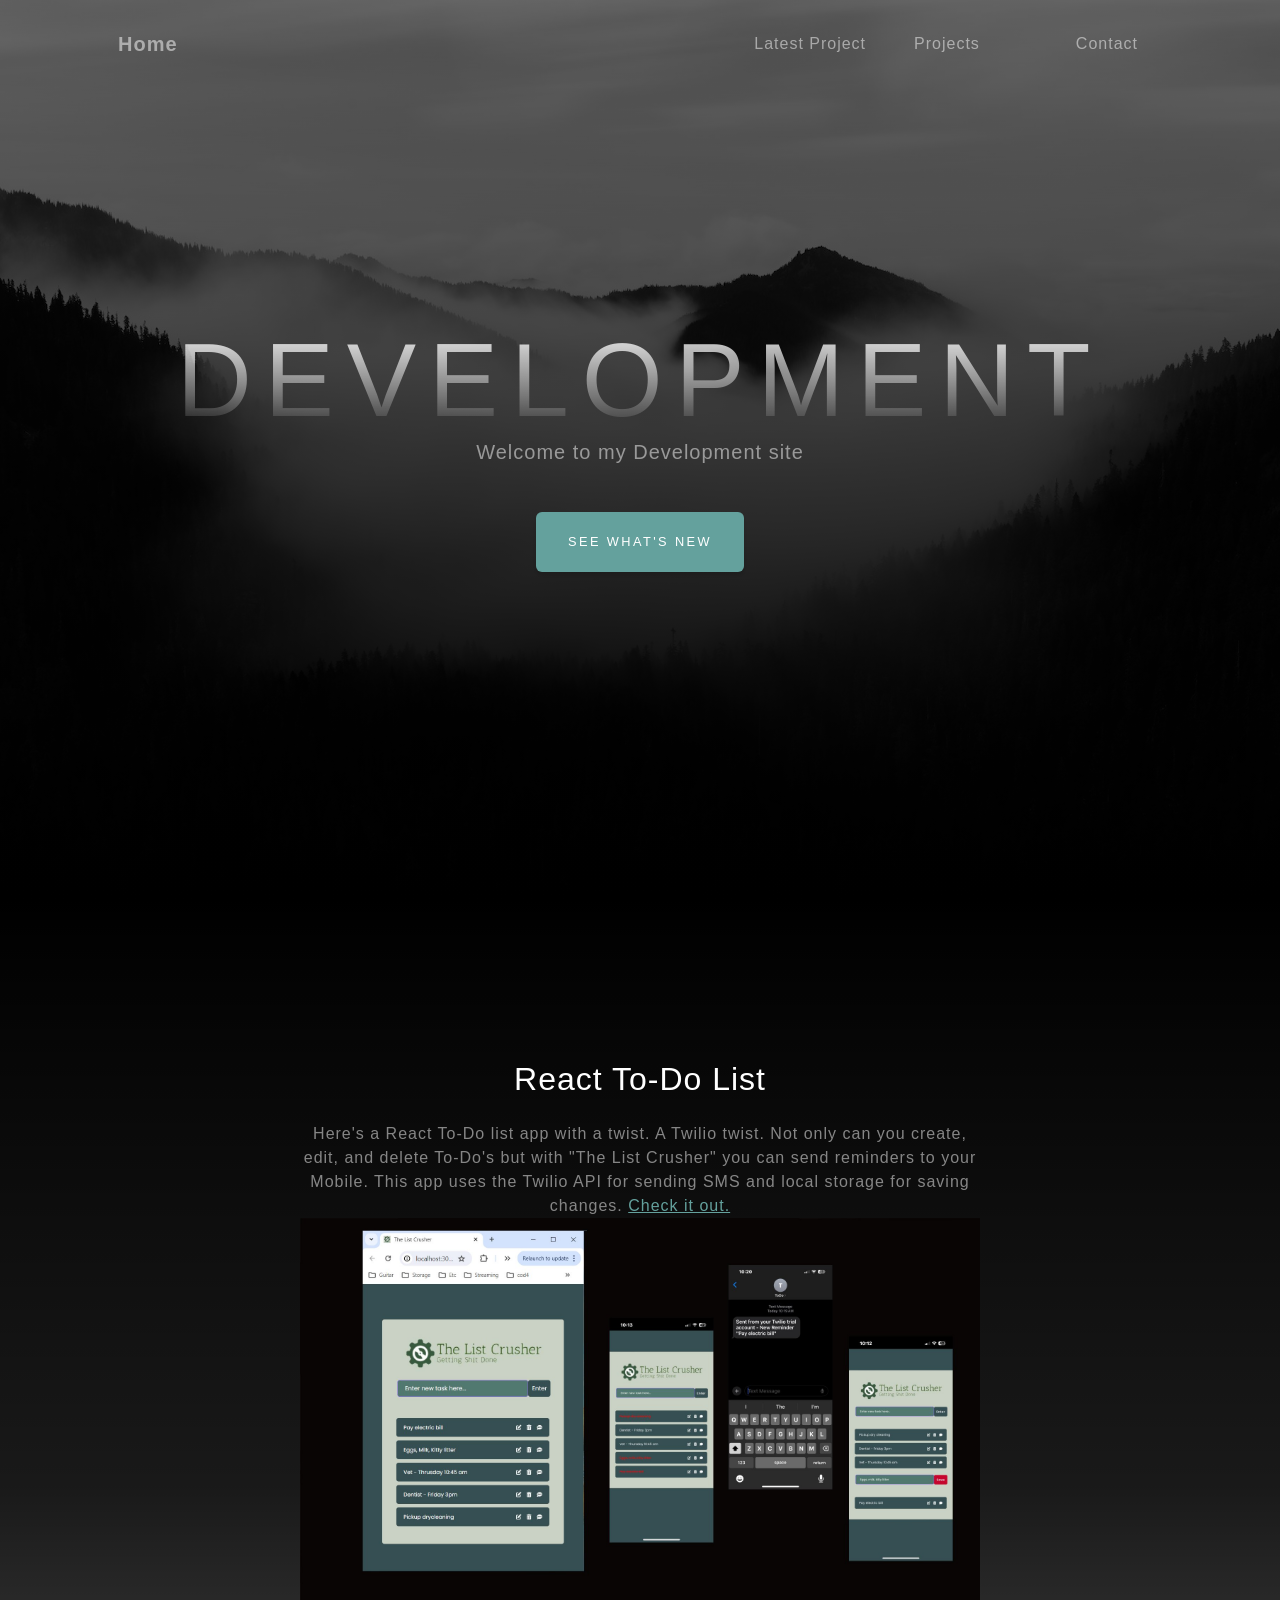
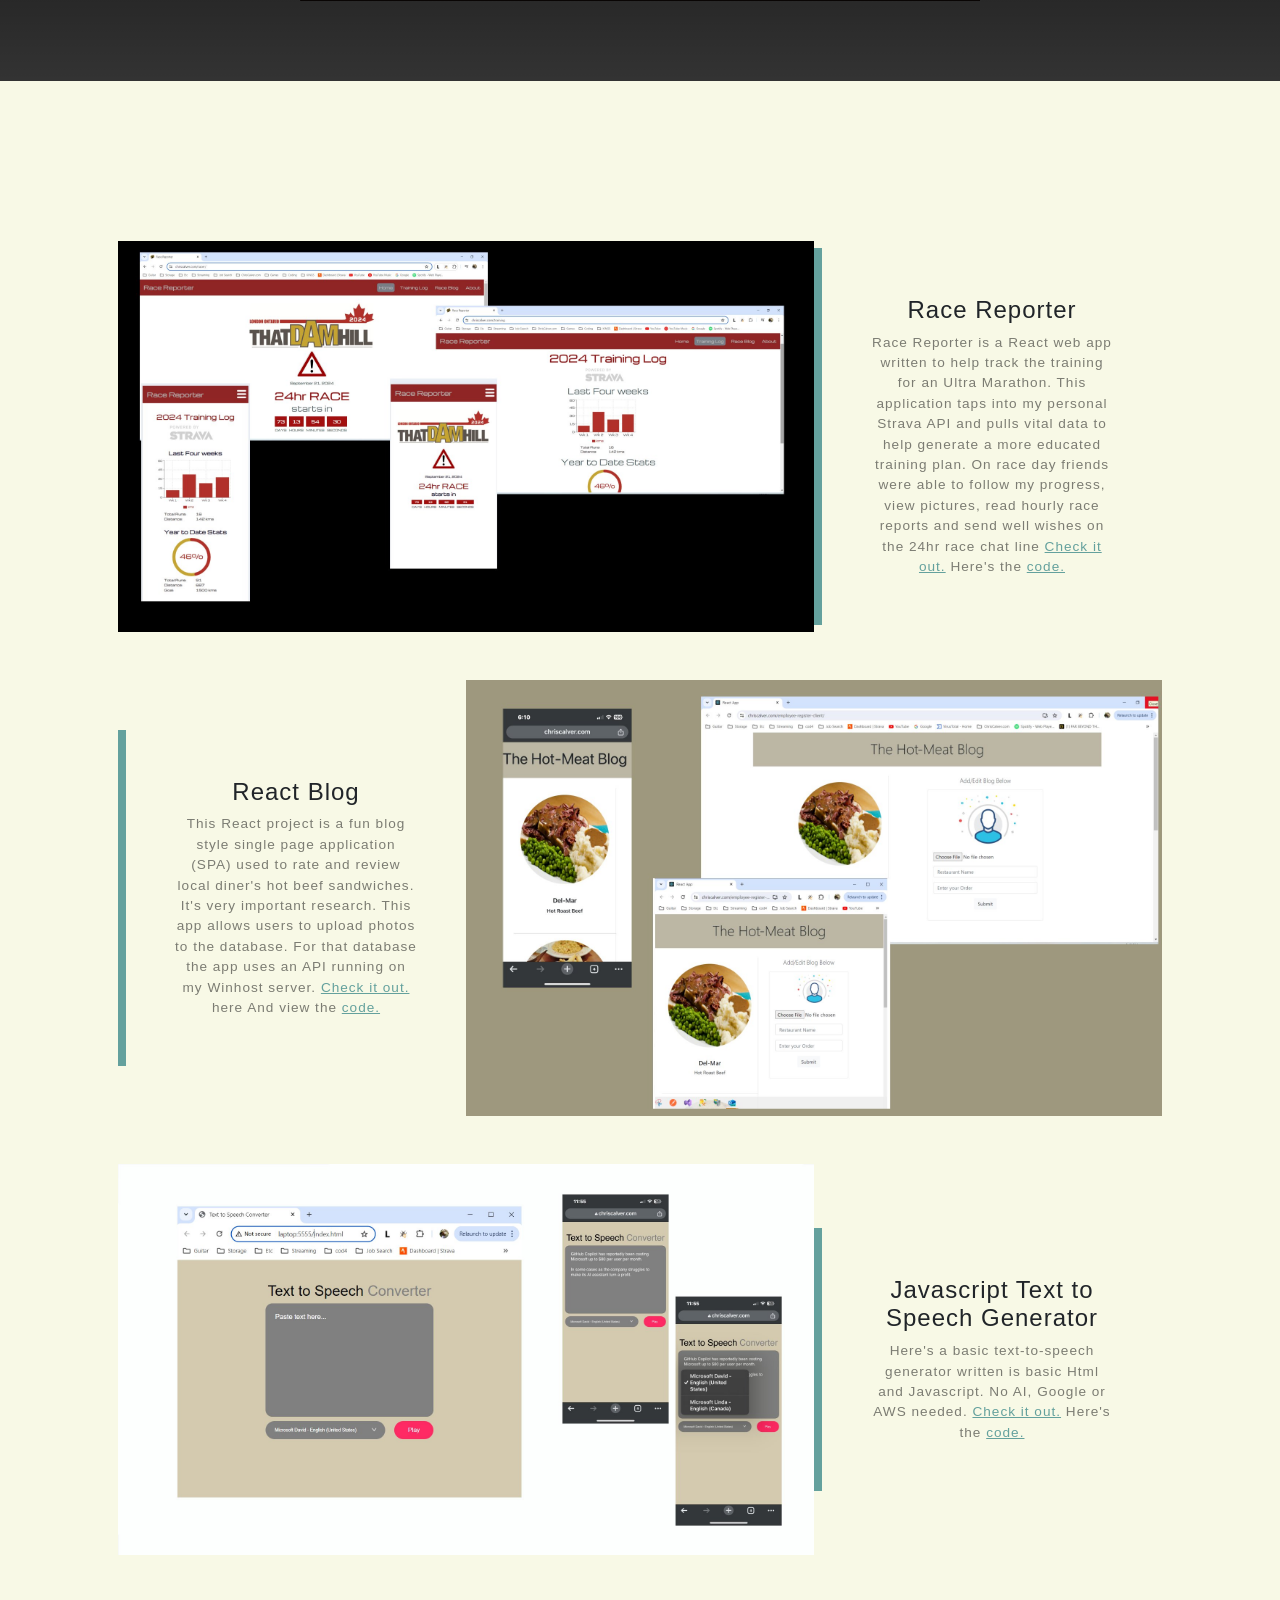
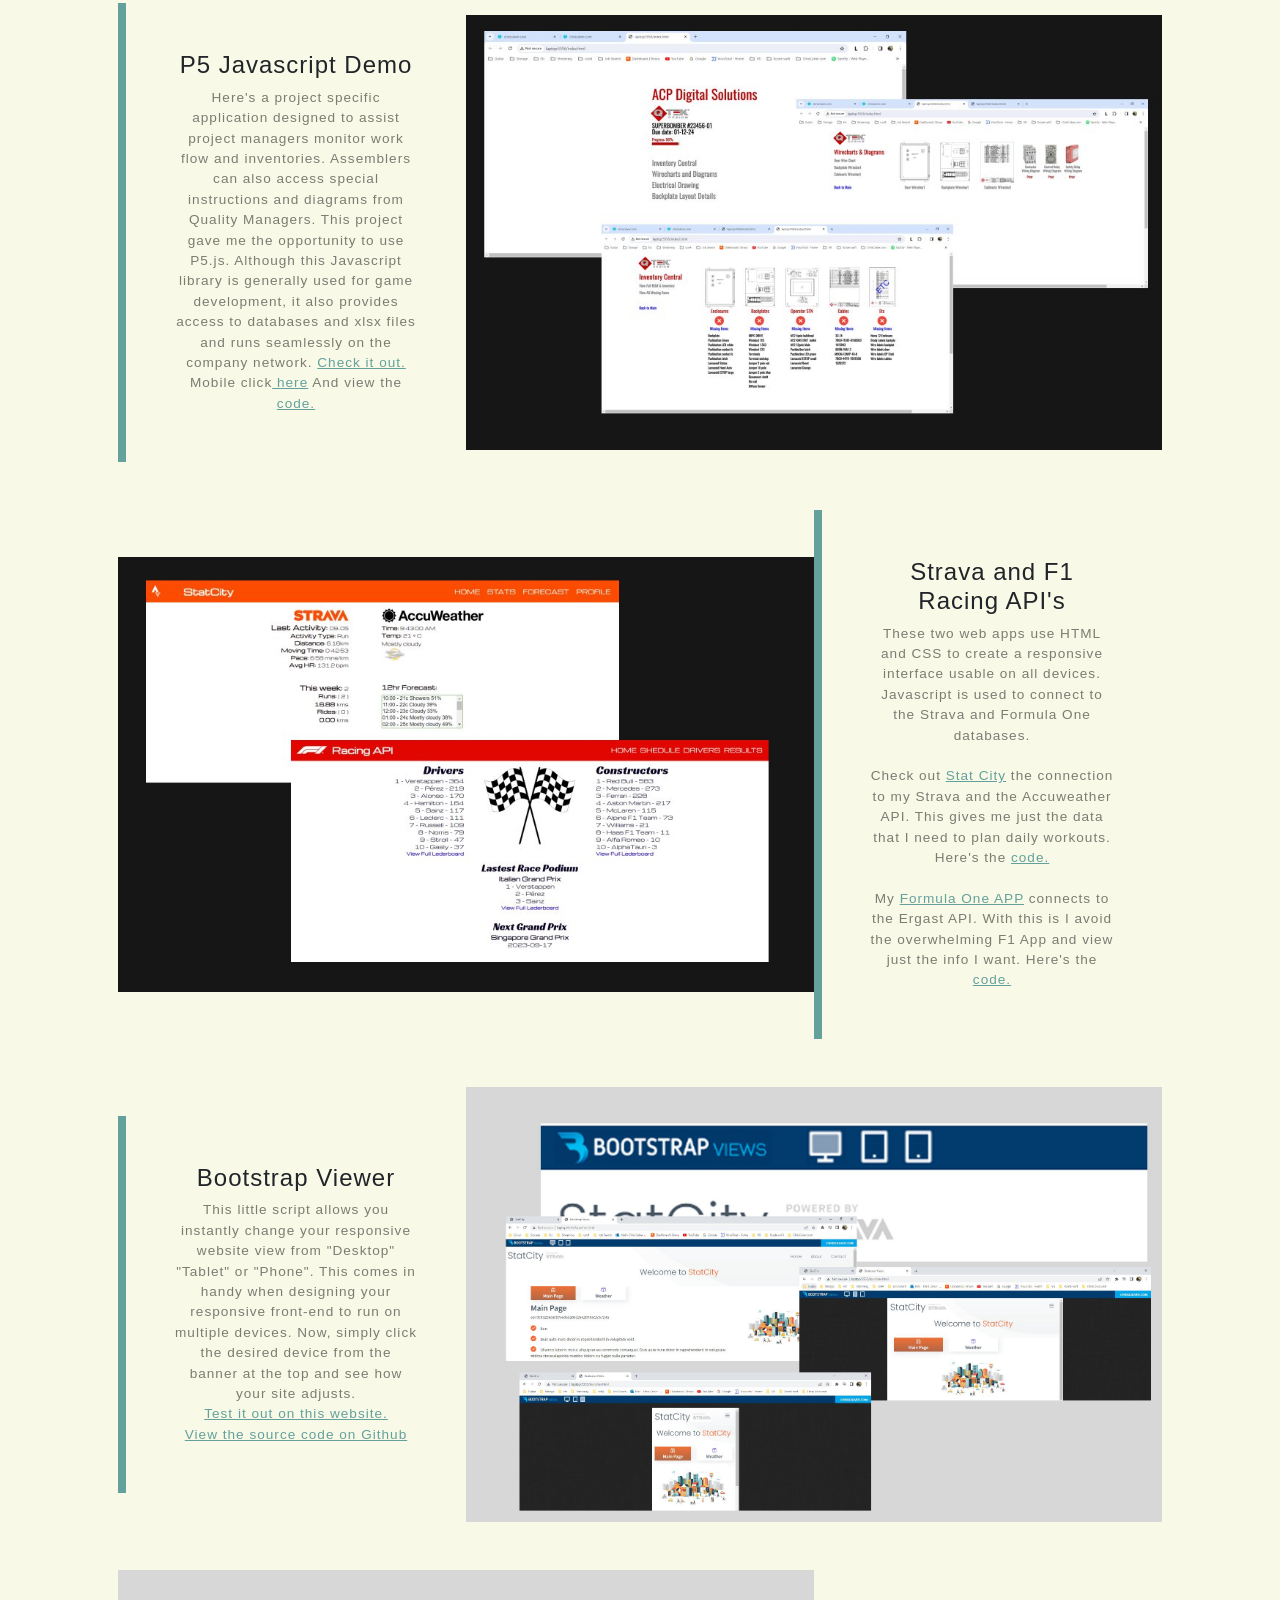
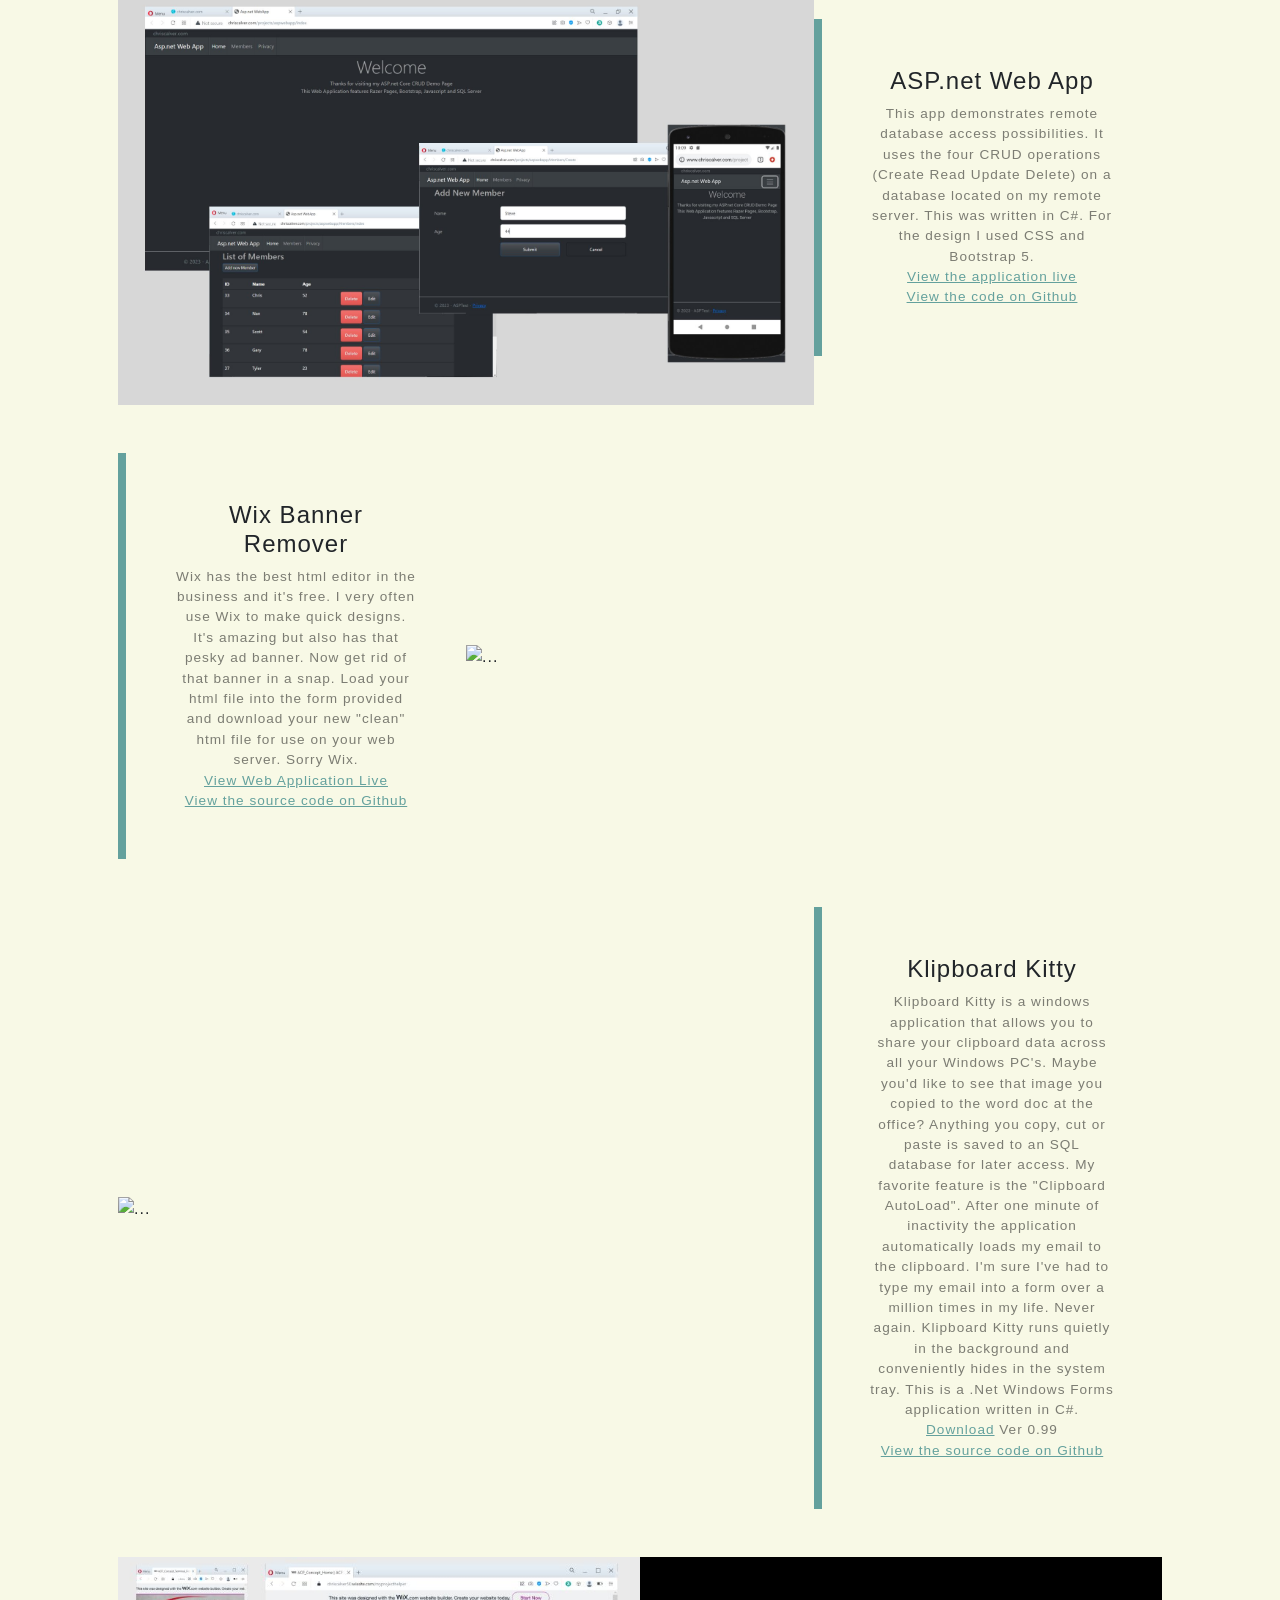
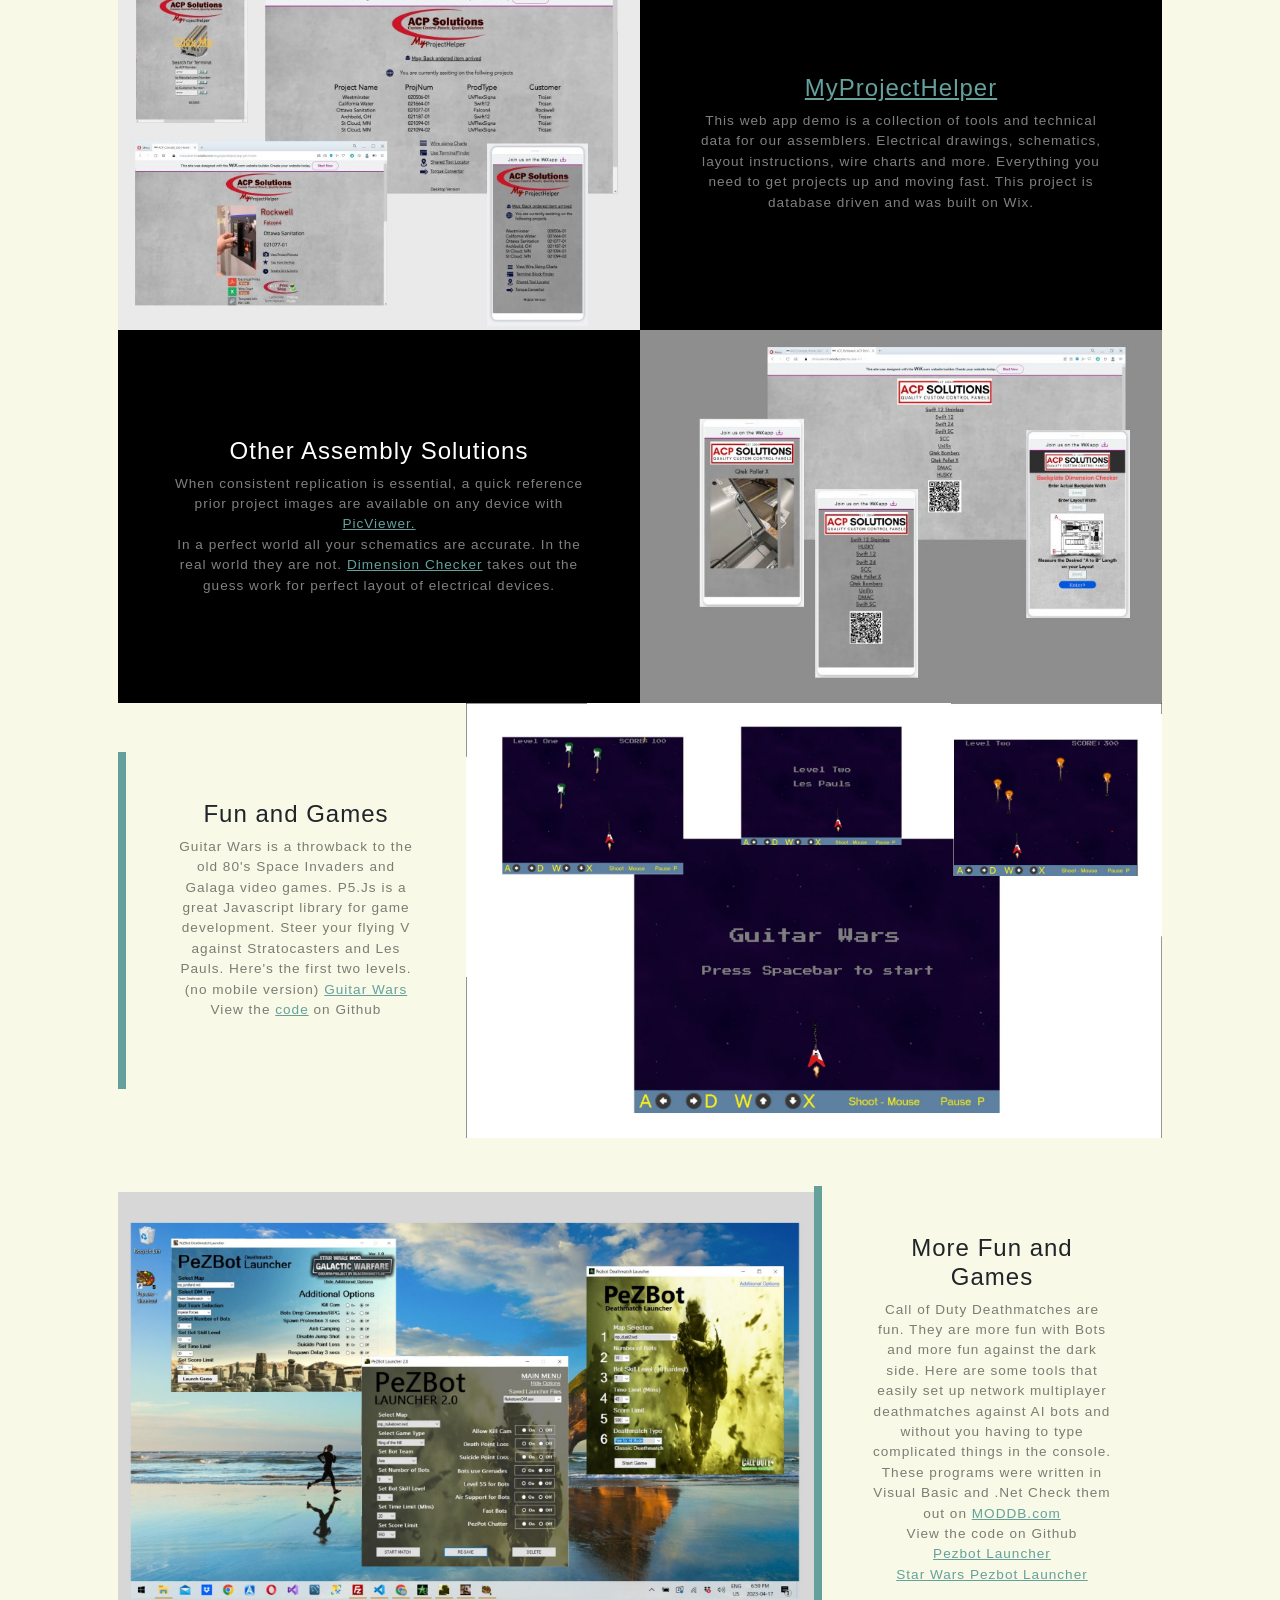
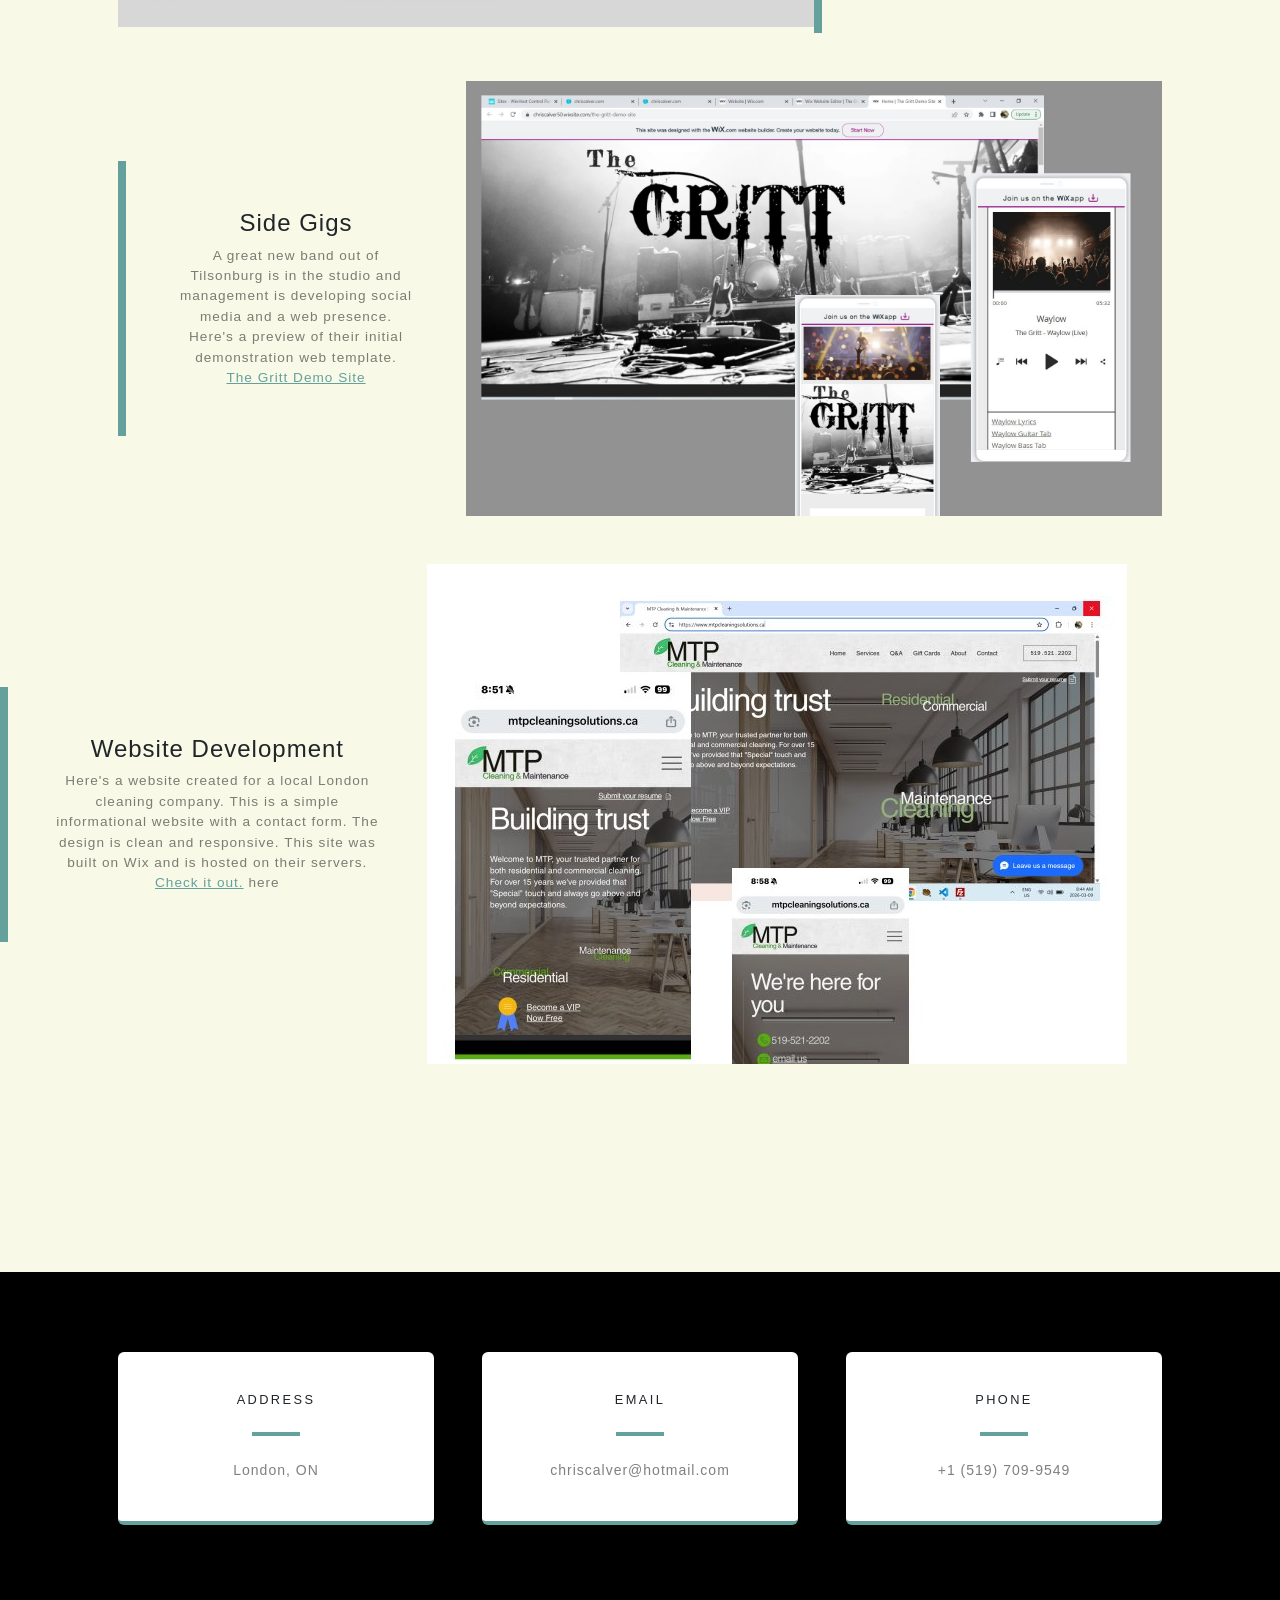
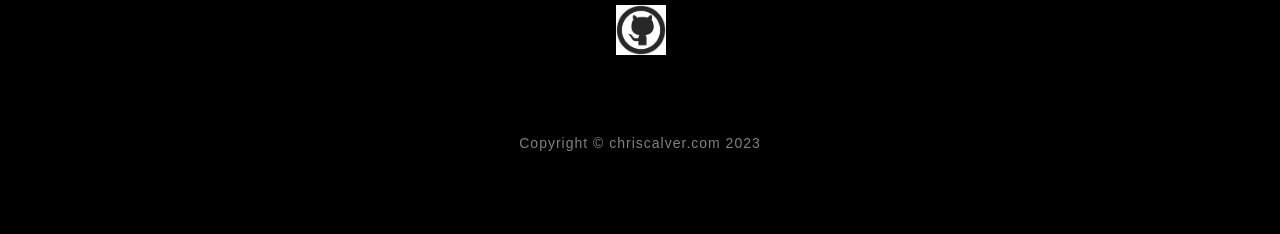
==== index.html @ 19363521 "first commit" ====
<!DOCTYPE html>
<html lang="en">

<head>
    <meta charset="utf-8" />
    <meta name="viewport" content="width=device-width, initial-scale=1, shrink-to-fit=no" />
    <meta name="description" content="" />
    <meta name="author" content="" />
    <title>chriscalver.com</title>
    <link rel="icon" type="image/x-icon" href="assets/favicon.ico" />
    <link href="css/styles.css?version=1" rel="stylesheet" />
</head>


<body id="page-top">
    <!-- Navigation-->
    <nav class="navbar navbar-expand-lg navbar-light fixed-top" id="mainNav">
        <div class="container px-4 px-lg-5">
            <a class="navbar-brand" href="#page-top">Home</a>
            <button class="navbar-toggler navbar-toggler-right" type="button" data-bs-toggle="collapse"
                data-bs-target="#navbarResponsive" aria-controls="navbarResponsive" aria-expanded="false"
                aria-label="Toggle navigation">
                Menu
                <i class="fas fa-bars"></i>
            </button>
            <div class="collapse navbar-collapse" id="navbarResponsive">
                <ul class="navbar-nav ms-auto">
                    <li class="nav-item"><a class="nav-link" href="#about">Latest Project</a></li>
                    <li class="nav-item"><a class="nav-link" href="#projects">Projects</a></li>
                    <li class="nav-item"><a class="nav-link" href="/newgary.html"></a></li>
                    <li class="nav-item"><a class="nav-link" href="#signup">Contact</a></li>

                </ul>
            </div>
        </div>
    </nav>



    <!-- Masthead-->
    <header class="masthead">
        <div class="container px-4 px-lg-5 d-flex h-100 align-items-center justify-content-center">
            <div class="d-flex justify-content-center">
                <div class="text-center">
                    <h1 class="mx-auto my-0 text-uppercase">Development</h1>
                    <h2 class="text-white-50 mx-auto mt-2 mb-5">Welcome to my Development site</h2>

                    <a class="btn btn-primary" href="#projects">See What's New</a>
                </div>
            </div>
        </div>
    </header>






    <!-- Latest -->




    <section class="about-section text-center">
        <div class="container px-4 px-lg-5">
            <div class="row gx-4 gx-lg-5 justify-content-center">

                <div class="col-lg-8" id="about">
                    <h2 class="text-white mb-4">React To-Do List</h2>
                    <p class="text-white-50">
                        Here's a React To-Do list app with a twist. A Twilio twist. Not only can you create, edit, and delete To-Do's but with "The List Crusher" you can send reminders to your Mobile. This app uses the Twilio API for sending SMS and local storage for saving changes.

                        <a href="https://chriscalver.com/react-to-do/" target="_blank">Check it
                            out.</a> 
                       
                        <span title="ASP.net CRUD Demo"><img class="img-fluid mb-3 mb-lg-0"
                                src="assets/img/crusher.jpg" alt="..." /></span>
                    </p>
                </div>
            </div>
        </div>
    </section>








    <!-- Projects-->

    <section class="projects-section bg-light">
        <div class="container px-4 px-lg-5">


            <!-- Project One Row-->

            <div class="row gx-0 mb-4 mb-lg-5 align-items-center" id="projects">
                <div class="col-xl-8 col-lg-7>                        
                        <span title=" API Development"><img class="img-fluid" src="assets/img/thatdamhill.jpg"
                        alt="..." /></span></div>
                <div class="col-xl-4 col-lg-5">
                    <div class="featured-text text-center project-text text-lg-left">
                        <h4><span title="">Race Reporter</a></span></h4>
                        <p class="text-black-50 mb-0">
                            Race Reporter is a React web app written to help track the training for an Ultra Marathon. 
                            This application taps into my personal Strava API and pulls vital data to help generate a more educated training plan. 
                            On race day friends were able to follow my progress, view pictures, read hourly race reports and send well wishes on the 24hr race chat line
                            <a href="https://chriscalver.com/racer" target="_blank">Check it out.</a> 
                            Here's the                        
                            <a href="https://github.com/chriscalver/Text-to-Speech"
                                target="_blank">code.</a>
                        </p>
                       
                    </div>
                </div>
            </div>







            <div class="row gx-0 mb-4 mb-lg-5 align-items-center" id="projects">
                <div class="col-xl-4 col-lg-5">
                    <div class="featured-text text-center project-text text-lg-left">
                        <h4><span title=" Bootstrap Views">React Blog</a></span></h4>
                        <p class="text-black-50 mb-0"> 
                            This React project is a fun blog style single page application (SPA) used to rate and review local diner's hot beef sandwiches. It's very important research. This app allows users to upload photos to the database. For that database the app uses an API running on my Winhost server. 

                            <a href="https://chriscalver.com/employee-register-client/" target="_blank">Check it
                                out.</a>
    
                                 here</a> 
                            And view the <a href="https://github.com/chriscalver/employee-register-client" target="_blank">code.</a>
    
                            
                        </p>
                    </div>
                </div>
                <div class="col-xl-8 col-lg-7>                        
                    <span title="ASP.net CRUD Demo"><img class="img-fluid mb-3 mb-lg-0"
                        src="assets/img/blog.jpg" alt="..." /></span>
                </div>
            </div>














            <div class="row gx-0 mb-4 mb-lg-5 align-items-center" id="projects">
                <div class="col-xl-8 col-lg-7>                        
                        <span title=" API Development"><img class="img-fluid" src="assets/img/texttospeech.jpg"
                        alt="..." /></span></div>
                <div class="col-xl-4 col-lg-5">
                    <div class="featured-text text-center project-text text-lg-left">
                        <h4><span title="">Javascript Text to Speech Generator</a></span></h4>
                        <p class="text-black-50 mb-0">
                            Here's a basic text-to-speech generator written is basic Html and Javascript. No AI, Google or AWS needed.
                            <a href="https://chriscalver.com/projects/text-to-speech/index.html" target="_blank">Check it out.</a> 
                            Here's the                        
                            <a href="https://github.com/chriscalver/Text-to-Speech"
                                target="_blank">code.</a>
                        </p>
                       
                    </div>
                </div>
            </div>






















            


            <div class="row gx-0 mb-4 mb-lg-5 align-items-center" id="projects">
                <div class="col-xl-4 col-lg-5">
                    <div class="featured-text text-center project-text text-lg-left">
                        <h4><span title=" Bootstrap Views">P5 Javascript Demo</a></span></h4>
                        <p class="text-black-50 mb-0">  Here's a project specific application designed to assist project managers monitor work flow and
                            inventories. Assemblers can also access special instructions and diagrams from Quality Managers.
                            This project gave me the opportunity to use P5.js. Although this Javascript library is generally
                            used for game development, it also provides access to databases and xlsx files and runs
                            seamlessly
                            on the company network.
                            <a href="https://chriscalver.com/projects/QTEKfinal/index.html" target="_blank">Check it
                                out.</a> Mobile click<a href="https://editor.p5js.org/chriscalver/full/bZzwZtT1g" target="_blank">
    
                                 here</a> 
                            And view the <a href="https://github.com/chriscalver/QTEKfinal" target="_blank">code.</a>
    
                            
                        </p>
                    </div>
                </div>
                <div class="col-xl-8 col-lg-7>                        
                    <span title="ASP.net CRUD Demo"><img class="img-fluid mb-3 mb-lg-0"
                        src="assets/img/newproject2.jpg" alt="..." /></span>
                </div>
            </div>


















            <div class="row gx-0 mb-4 mb-lg-5 align-items-center" id="projects">
                <div class="col-xl-8 col-lg-7>                        
                        <span title=" API Development"><img class="img-fluid" src="assets/img/newproject.jpg"
                        alt="..." /></span></div>
                <div class="col-xl-4 col-lg-5">
                    <div class="featured-text text-center project-text text-lg-left">
                        <h4><span title="">Strava and F1 Racing API's</a></span></h4>
                        <p class="text-black-50 mb-0">
                            These two web apps use HTML and CSS to create a responsive interface usable on all devices.
                            Javascript is used to connect to the Strava and Formula One databases. <br><br>
                            Check out <a href="https://www.chriscalver.com/projects/strava/test2.html" target="_blank">
                                Stat City</a> the connection to my Strava and the Accuweather API.
                            This gives me just the data that I need to plan daily workouts. Here's the
                            <a href="https://github.com/chriscalver/New-Strava-API-Responsive-UI"
                                target="_blank">code.</a><br><br>
                        </p>
                        <p class="text-black-50 mb-0">
                            My <a href="https://www.chriscalver.com/projects/formulaoneapi/test2.html" target="_blank">
                                Formula One APP</a> connects to the Ergast API. With this is I avoid the overwhelming F1
                            App and
                            view just the info I want. Here's the
                            <a href="https://github.com/chriscalver/FormulaOneAPI" target="_blank">code.</a>
                        </p>

                    </div>
                </div>
            </div>



            <div class="row gx-0 mb-4 mb-lg-5 align-items-center" id="projects">

                <div class="col-xl-4 col-lg-5">
                    <div class="featured-text text-center project-text text-lg-left">
                        <h4><span title=" Bootstrap Views">Bootstrap Viewer</a></span></h4>
                        <p class="text-black-50 mb-0">This little script allows you instantly change your responsive
                            website view from "Desktop" "Tablet" or "Phone". This comes in handy when designing your
                            responsive front-end to run on multiple devices. Now, simply click the desired device from the banner at the top and see how your site adjusts. <BR>
                            <a href="launcher.html" target="_blank">Test it out on this
                                website.</a><BR>
                            <a href="https://github.com/chriscalver/BootstrapViews" target="_blank"> View the source
                                code on Github</a>
                        </p>
                    </div>
                </div>

                <div class="col-xl-8 col-lg-7>                        
                    <span title=" Bootstrap Views"><img class="img-fluid" src="assets/img/bootstrapviews.jpg"
                        alt="..." /></span>
                </div>
            </div>





            <div class="row gx-0 mb-4 mb-lg-5 align-items-center" id="projects">
                <div class="col-xl-8 col-lg-7>                        
                        <span title=" ASP.net CRUD Demo"><img class="img-fluid mb-3 mb-lg-0"
                        src="assets/img/project1.jpg" alt="..." /></span></div>
                <div class="col-xl-4 col-lg-5">
                    <div class="featured-text text-center project-text text-lg-left">
                        <h4><span title="ASP.net CRUD Demo">ASP.net Web App</a></span></h4>
                        <p class="text-black-50 mb-0">This app demonstrates remote database access possibilities.
                            It uses the four CRUD operations (Create Read Update Delete) on a database located on my
                            remote server.
                            This was written in C#. For the design I used CSS and Bootstrap 5.
                            <br><a href="/projects/aspwebapp/index" target="_blank">View the application live</a>
                            <br><a href="https://github.com/chriscalver/ASP.net-Web-App-Demo" target="_blank">View the
                                code on Github</a>
                        </p>
                    </div>
                </div>
            </div>










            <div class="row gx-0 mb-4 mb-lg-5 align-items-center" id="projects">

                <div class="col-xl-4 col-lg-5">
                    <div class="featured-text text-center project-text text-lg-left">
                        <h4><span title="Wix Banner Remover">Wix Banner Remover</a></span></h4>
                        <p class="text-black-50 mb-0">Wix has the best html editor in the business and it's free. 
                            I very often use Wix to make quick designs. It's amazing but also has that pesky ad banner. 
                            Now get rid of that banner in a snap. Load your html file into the form provided and 
                            download your new "clean" html file for use on your web server. Sorry Wix.<BR>
                            <a href="http://www.chriscalver.com/projects/wbr/index3.html" target="_blank">View Web
                                Application Live</a><BR>
                            <a href="https://github.com/chriscalver/Wix-Banner-Remover" target="_blank"> View the source
                                code on Github</a>
                        </p>
                    </div>
                </div>

                <div class="col-xl-8 col-lg-7>                        
                    <span title=" Wix Banner Remover"><img class="img-fluid" src="assets/img/wbr4.jpg"
                        alt="..." /></span>
                </div>
            </div>




            <div class="row gx-0 mb-4 mb-lg-5 align-items-center" id="projects">
                <div class="col-xl-8 col-lg-7>                        
                        <span title="Klipboard"><img class="img-fluid" src="assets/img/klipboardkitty2.jpg"
                        alt="..." /></span></div>
                <div class="col-xl-4 col-lg-5">
                    <div class="featured-text text-center project-text text-lg-left">
                        <h4><span title="ASP.net CRUD Demo">Klipboard Kitty</a></span></h4>
                        <p class="text-black-50 mb-0">Klipboard Kitty is a windows application that allows you to
                            share your clipboard data across all your Windows PC's. Maybe you'd like to see that image
                            you copied to the word doc at the office? Anything you copy, cut or paste is saved to an SQL
                            database for later access. My favorite feature is the "Clipboard AutoLoad". After one
                            minute of inactivity the application automatically loads my email to the clipboard. I'm sure
                            I've had to type my email into a form over a million times in my life. Never again.
                            Klipboard Kitty runs quietly in the background and conveniently hides in the system tray.
                            This is a .Net Windows Forms application written in C#.
                            <a href="https://www.chriscalver.com/projects/klipboardkitty/klipboardkitty.zip"
                                target="_blank">Download</a> Ver 0.99 <BR>
                            <a href="https://github.com/chriscalver/ClipBoardApplication" target="_blank"> View the
                                source code on Github</a>
                        </p>
                    </div>
                </div>
            </div>











            <div class="row gx-0 mb-5 mb-lg-0 justify-content-center">
                <div class="col-lg-6"><img class="img-fluid" src="assets/img/demo-image-01.jpg" alt="..." /></div>
                <div class="col-lg-6">
                    <div class="bg-black text-center h-100 project">
                        <div class="d-flex h-100">
                            <div class="project-text w-100 my-auto text-center text-lg-left">
                                <h4 class="text-white">
                                    <span title="MyProjectHelper"><a
                                            href="https://chriscalver50.wixsite.com/myprojecthelper"
                                            target="_blank">MyProjectHelper</a></span>
                                </h4>
                                <p class="mb-0 text-white-50">This web app demo is a collection of tools and technical
                                    data for our assemblers.
                                    Electrical drawings, schematics, layout instructions, wire charts and more.
                                    Everything you need to get projects up and moving fast. This project is database driven and 
                                    was built on Wix.</p>
                            </div>
                        </div>
                    </div>
                </div>
            </div>


            <!-- Project Three Row-->

            <div class="row gx-0 justify-content-center">
                <div class="col-lg-6"><img class="img-fluid" src="assets/img/demo-image-02.jpg" alt="..." /></div>
                <div class="col-lg-6 order-lg-first">
                    <div class="bg-black text-center h-100 project">
                        <div class="d-flex h-100">
                            <div class="project-text w-100 my-auto text-center text-lg-right">
                                <h4 class="text-white"><span title="More Solutions"></span>Other Assembly Solutions</h4>
                                <p class="mb-0 text-white-50">When consistent replication is essential, a quick
                                    reference prior project images are available on any device with <a
                                        href="https://chriscalver50.wixsite.com/my-site-1-1"
                                        target="_blank">PicViewer.</a></p>
                                <p class="mb-0 text-white-50">In a perfect world all your schematics are accurate. In
                                    the real world they are not. <a
                                        href="https://chriscalver50.wixsite.com/backplateapp" target="_blank">Dimension
                                        Checker</a> takes out the guess work for perfect layout of electrical devices.
                                </p>
                            </div>
                        </div>
                    </div>
                </div>
            </div>





            <div class="row gx-0 mb-4 mb-lg-5 align-items-center">
                
                <div class="col-xl-4 col-lg-5">
                    <div class="featured-text text-center project-text text-lg-left">
                        <h4>
                            <span title="Fun Stuff">Fun and Games</a></span>
                        </h4>
                        <p class="text-black-50 mb-0">
                            Guitar Wars is a throwback to the old 80's Space Invaders and Galaga video games. 
                            P5.Js is a great Javascript library for game development. Steer your flying V 
                            against Stratocasters and Les Pauls. Here's the first two levels. (no mobile version)                                                   
                            
                            <a href="https://www.chriscalver.com/projects/SpaceInvaders/index.html"
                                target="_blank">Guitar Wars</a><BR>
                            View the <a href="https://github.com/chriscalver/SpaceEvadors" target="_blank">
                            code</a> on Github<BR></a><BR>                           
                        </p>
                    </div>
                </div>

                <div class="col-xl-8 col-lg-7">
                    <span title="Space"><img class="img-fluid mb-3 mb-lg-0" src="assets/img/space.jpg"
                            alt="..." /></span>
                </div>
            </div>






            <!-- Project Four Row-->

            <div class="row gx-0 mb-4 mb-lg-5 align-items-center">
                <div class="col-xl-8 col-lg-7">
                    <span title="ASP.net CRUD Demo"><img class="img-fluid mb-3 mb-lg-0" src="assets/img/project2.jpg"
                            alt="..." /></span>
                </div>
                <div class="col-xl-4 col-lg-5">
                    <div class="featured-text text-center project-text text-lg-left">
                        <h4>
                            <span title="Fun Stuff">More Fun and Games</a></span>
                        </h4>
                        <p class="text-black-50 mb-0">
                            Call of Duty Deathmatches are fun. They are more fun with Bots and more fun against 
                            the dark side. Here are some tools that easily set up network multiplayer deathmatches against 
                            AI bots and without you having to type complicated things in the console. These programs were 
                            written in Visual Basic and .Net
                            Check them out on <a href="https://www.moddb.com/members/og-gamer1/downloads"
                                target="_blank">MODDB.com</a><BR>
                            View the code on Github<BR>
                            <a href="https://github.com/chriscalver/Pezbot-Launcher" target="_blank">Pezbot
                                Launcher</a><BR>
                            <a href="https://github.com/chriscalver/StarWars-PeZBot-Launcher" target="_blank">Star Wars
                                Pezbot Launcher</a>
                        </p>
                    </div>
                </div>
            </div>


            <!-- Project FIve Row-->

            <div class="row gx-0 mb-4 mb-lg-5 align-items-center">

                <div class="col-xl-4 col-lg-5">
                    <div class="featured-text text-center project-text text-lg-left">
                        <h4>
                            <span title="Fun Stuff">Side Gigs</a></span>
                        </h4>
                        <p class="text-black-50 mb-0">
                            A great new band out of Tilsonburg is in the studio and management is developing social
                            media and a web presence.<BR>
                            Here's a preview of their initial demonstration web template. <BR>
                            <a href="https://chriscalver50.wixsite.com/the-gritt-demo-site" target="_blank">The Gritt
                                Demo Site</a>

                        </p>
                    </div>
                </div>

                <div class="col-xl-8 col-lg-7">
                    <span title="ASP.net CRUD Demo"><img class="img-fluid mb-3 mb-lg-0" src="assets/img/demogritt2.jpg"
                            alt="..." /></span>
                </div>
            </div>

        </div>


         <div class="row gx-0 mb-4 mb-lg-5 align-items-center" id="projects">
                <div class="col-xl-4 col-lg-5">
                    <div class="featured-text text-center project-text text-lg-left">
                        <h4><span title=" Bootstrap Views">Website Development</a></span></h4>
                        <p class="text-black-50 mb-0"> 
                            Here's a website created for a local London cleaning company. This is a simple informational website with a contact form. The design is clean and responsive. This site was built on Wix and is hosted on their servers. <BR>

                            <a href="https://www.mtpcleaningsolutions.ca/" target="_blank">Check it
                                out.</a>
    
                                 here</a> 
                           
                            
                        </p>
                    </div>
                </div>
                <div class="col-xl-8 col-lg-7>                        
                    <span title="ASP.net CRUD Demo"><img class="img-fluid mb-3 mb-lg-0"
                        src="assets/img/demo-image-06.jpg" alt="..." /></span>
                </div>
            </div>


    </section>



    <!-- Contact-->
    <section class="contact-section bg-black" id="signup">
        <div class="container px-4 px-lg-5">
            <div class="row gx-4 gx-lg-5">
                <div class="col-md-4 mb-3 mb-md-0">
                    <div class="card py-4 h-100">
                        <div class="card-body text-center">
                            <i class="fas fa-map-marked-alt text-primary mb-2"></i>
                            <h4 class="text-uppercase m-0">Address</h4>
                            <hr class="my-4 mx-auto" />
                            <div class="small text-black-50">London, ON </div>
                        </div>
                    </div>
                </div>
                <div class="col-md-4 mb-3 mb-md-0">
                    <div class="card py-4 h-100">
                        <div class="card-body text-center">
                            <i class="fas fa-envelope text-primary mb-2"></i>
                            <h4 class="text-uppercase m-0">Email</h4>
                            <hr class="my-4 mx-auto" />
                            <div class="small text-black-50">chriscalver@hotmail.com</div>
                        </div>
                    </div>
                </div>
                <div class="col-md-4 mb-3 mb-md-0">
                    <div class="card py-4 h-100">
                        <div class="card-body text-center">
                            <i class="fas fa-mobile-alt text-primary mb-2"></i>
                            <h4 class="text-uppercase m-0">Phone</h4>
                            <hr class="my-4 mx-auto" />
                            <div class="small text-black-50">+1 (519) 709-9549</div>
                        </div>
                    </div>
                </div>
            </div>
            <div class="social d-flex justify-content-center">
                <a class="mx-2" href="https://github.com/chriscalver" target="_blank"><i class="fab fa-twitter"></i>

                    <img src="assets/img/github.png" width="50">
                </a>

            </div>
        </div>
    </section>


    <!-- Footer-->
    <footer class="footer bg-black small text-center text-white-50">
        <div class="container px-4 px-lg-5">Copyright &copy; chriscalver.com 2023</div>
    </footer>
    <!-- Bootstrap core JS-->
    <script src="js/bootstrap.bundle.min.js"></script>


    <!-- Core theme JS-->
    <script src="js/scripts.js"></script>

</body>

</html>
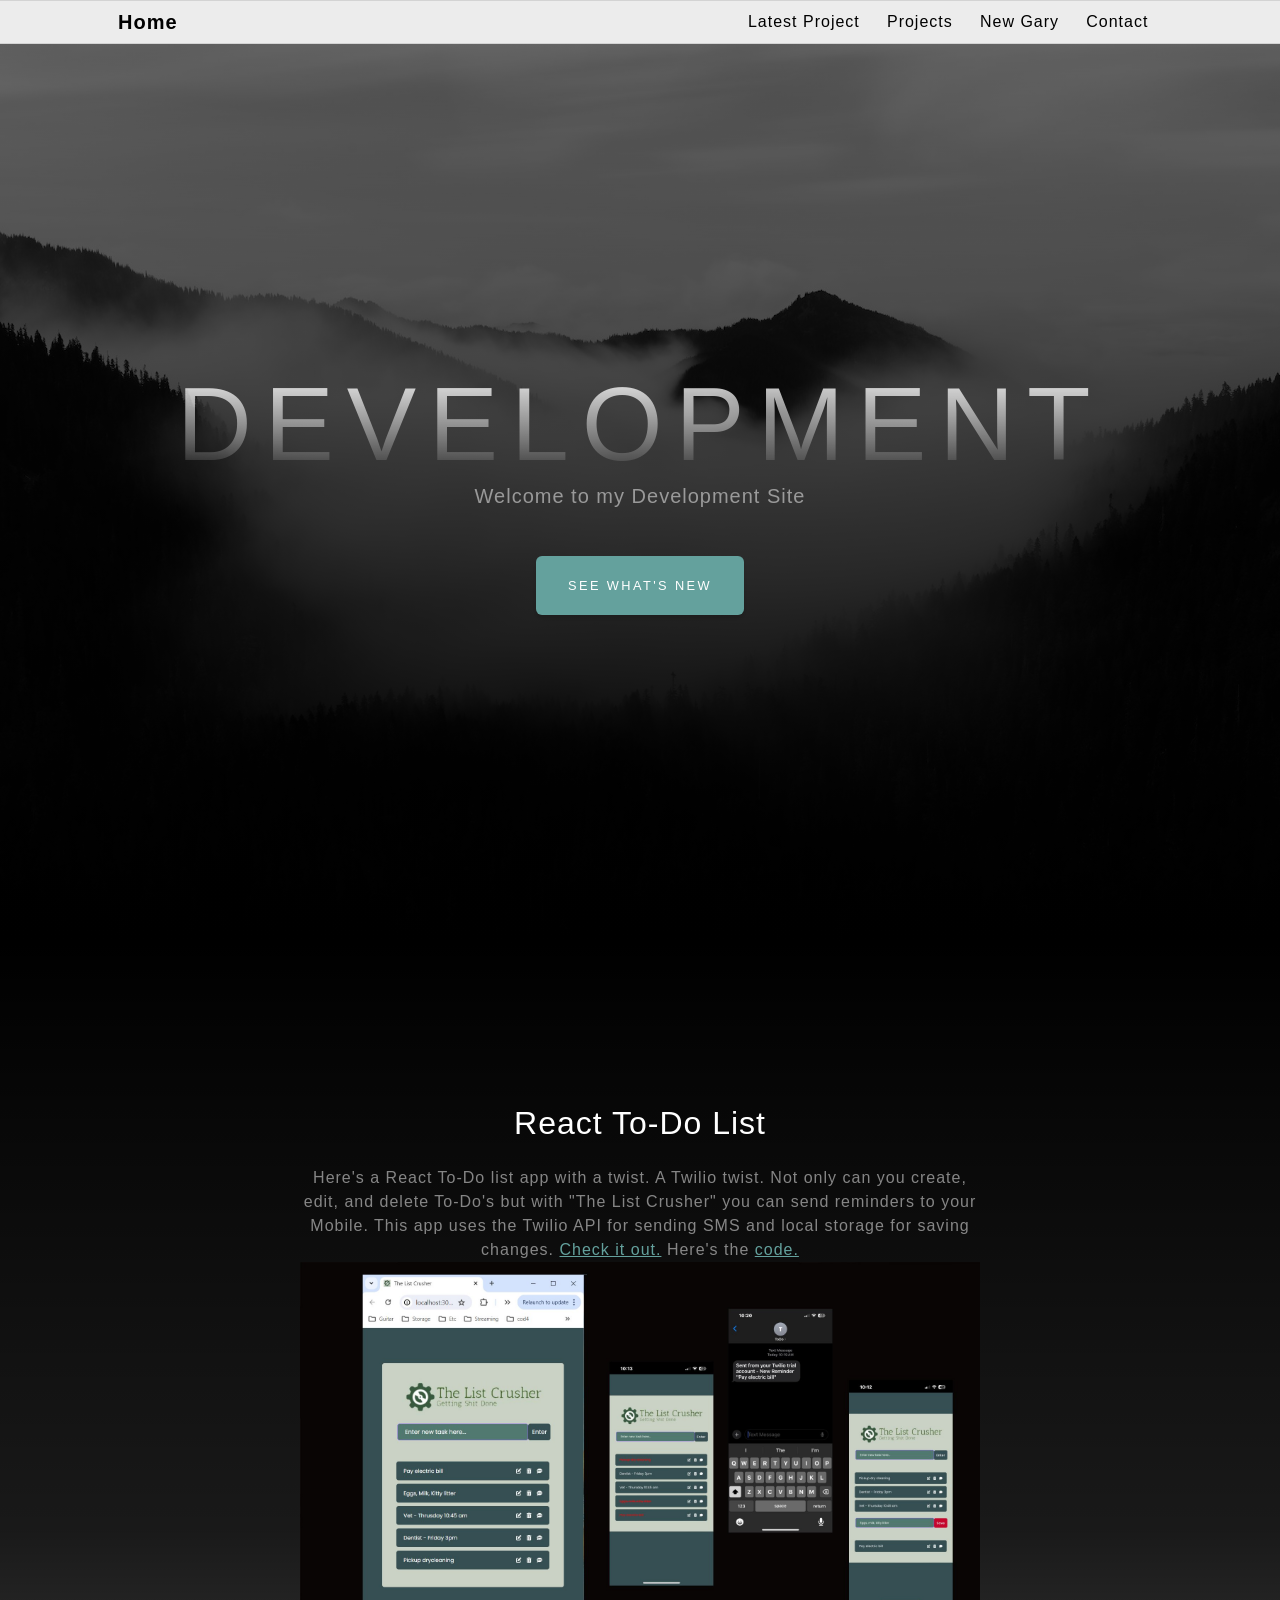
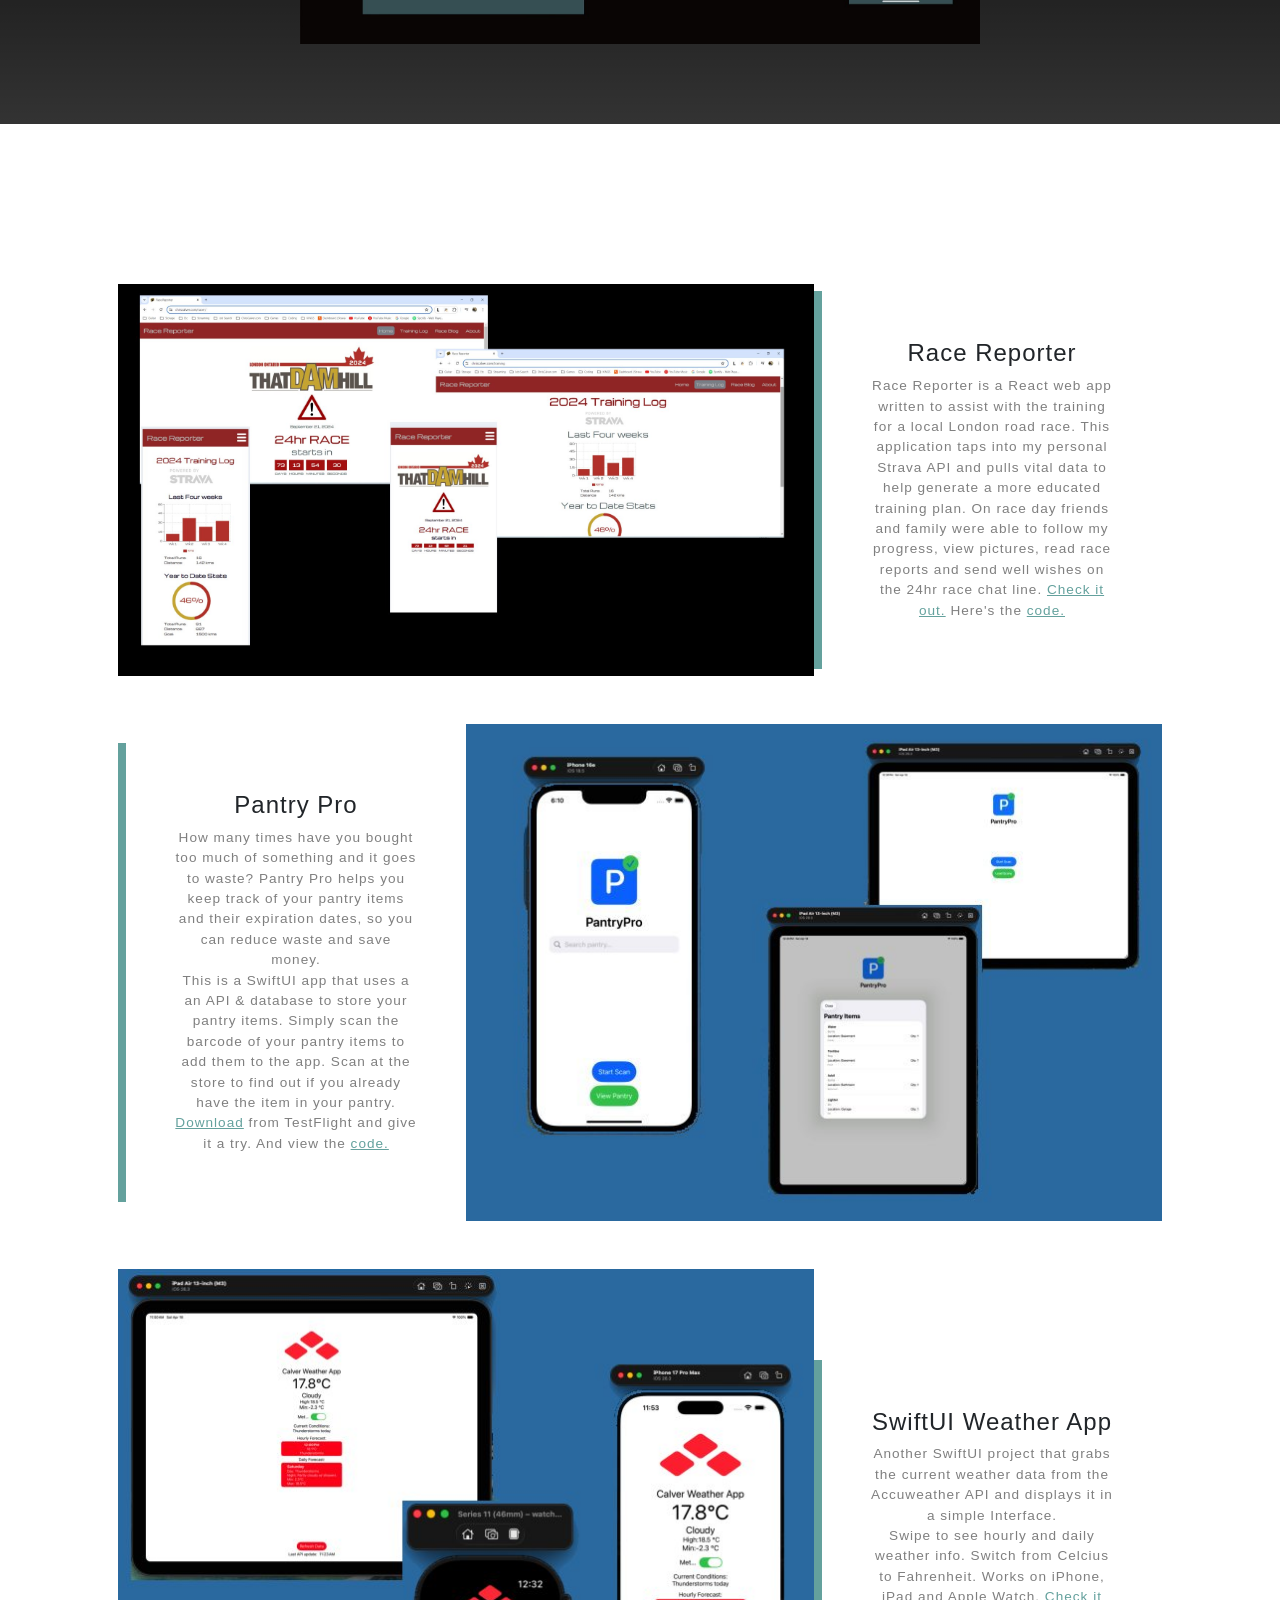
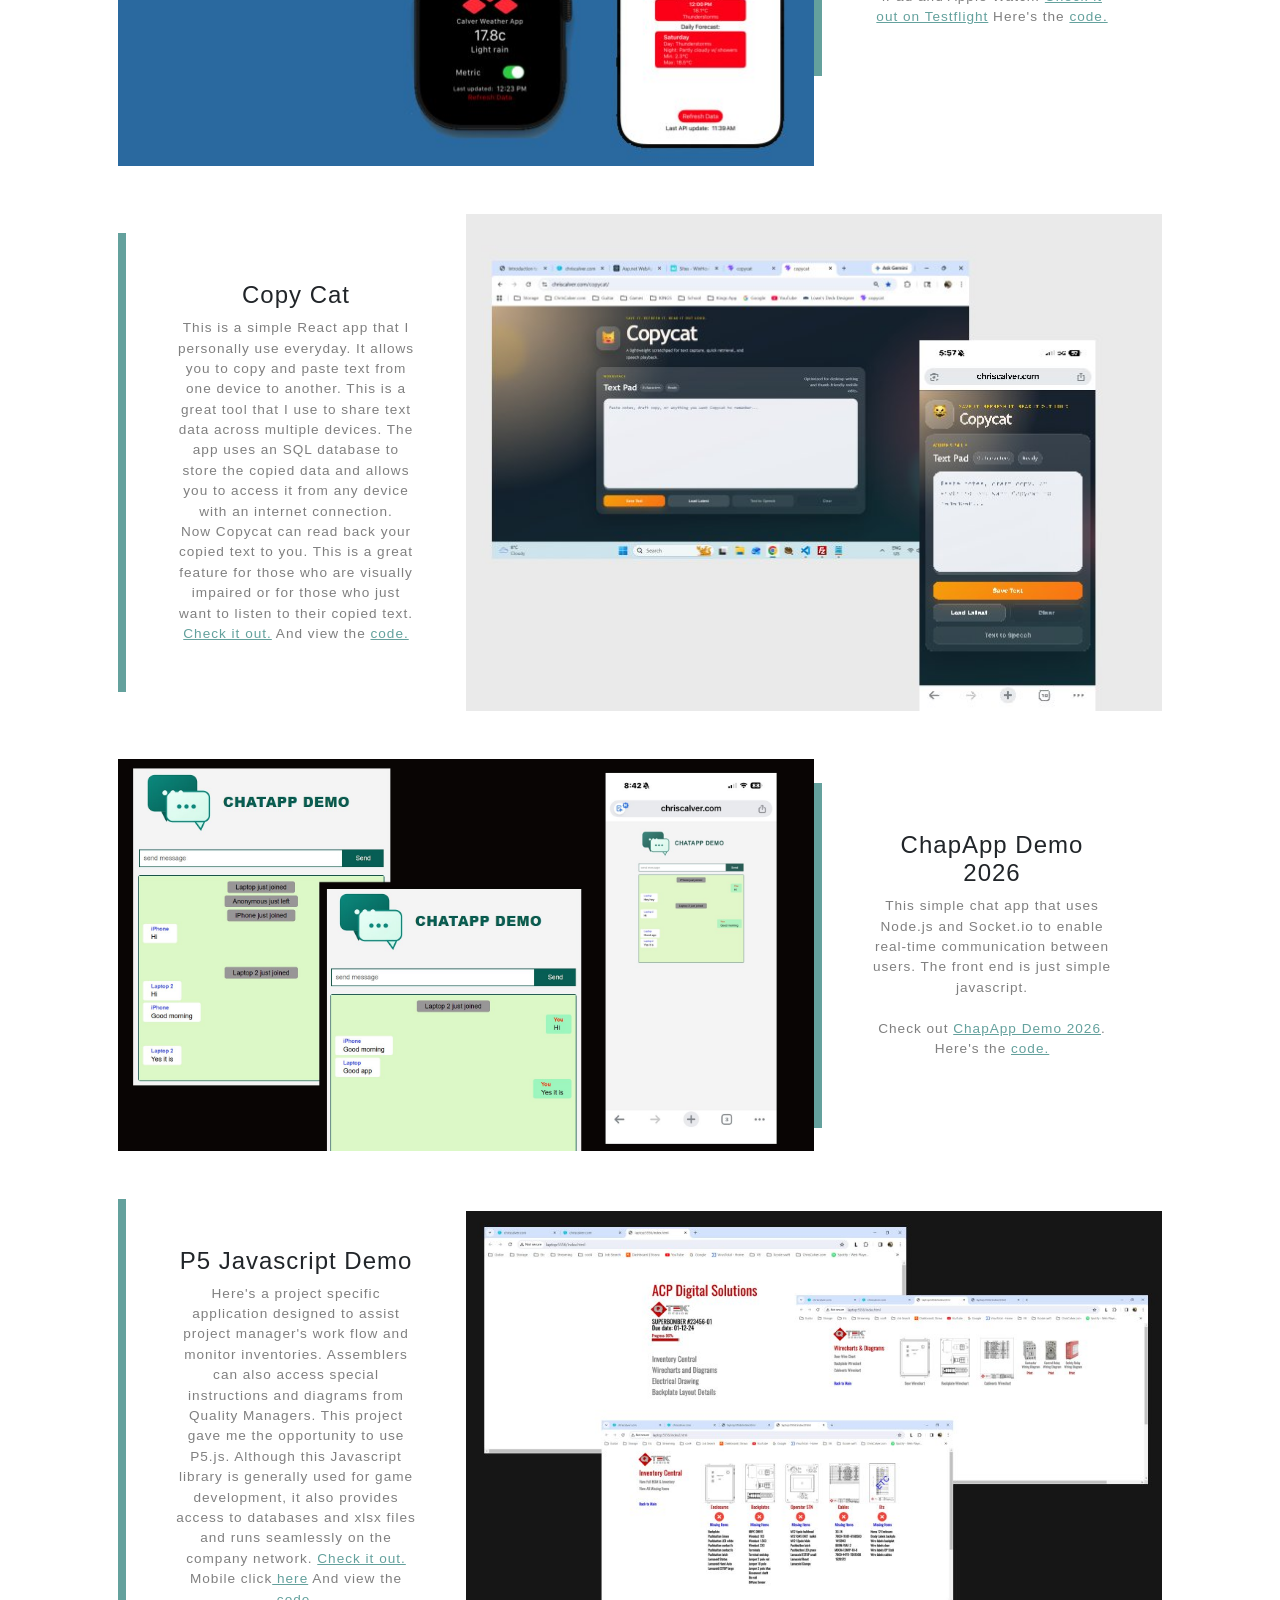
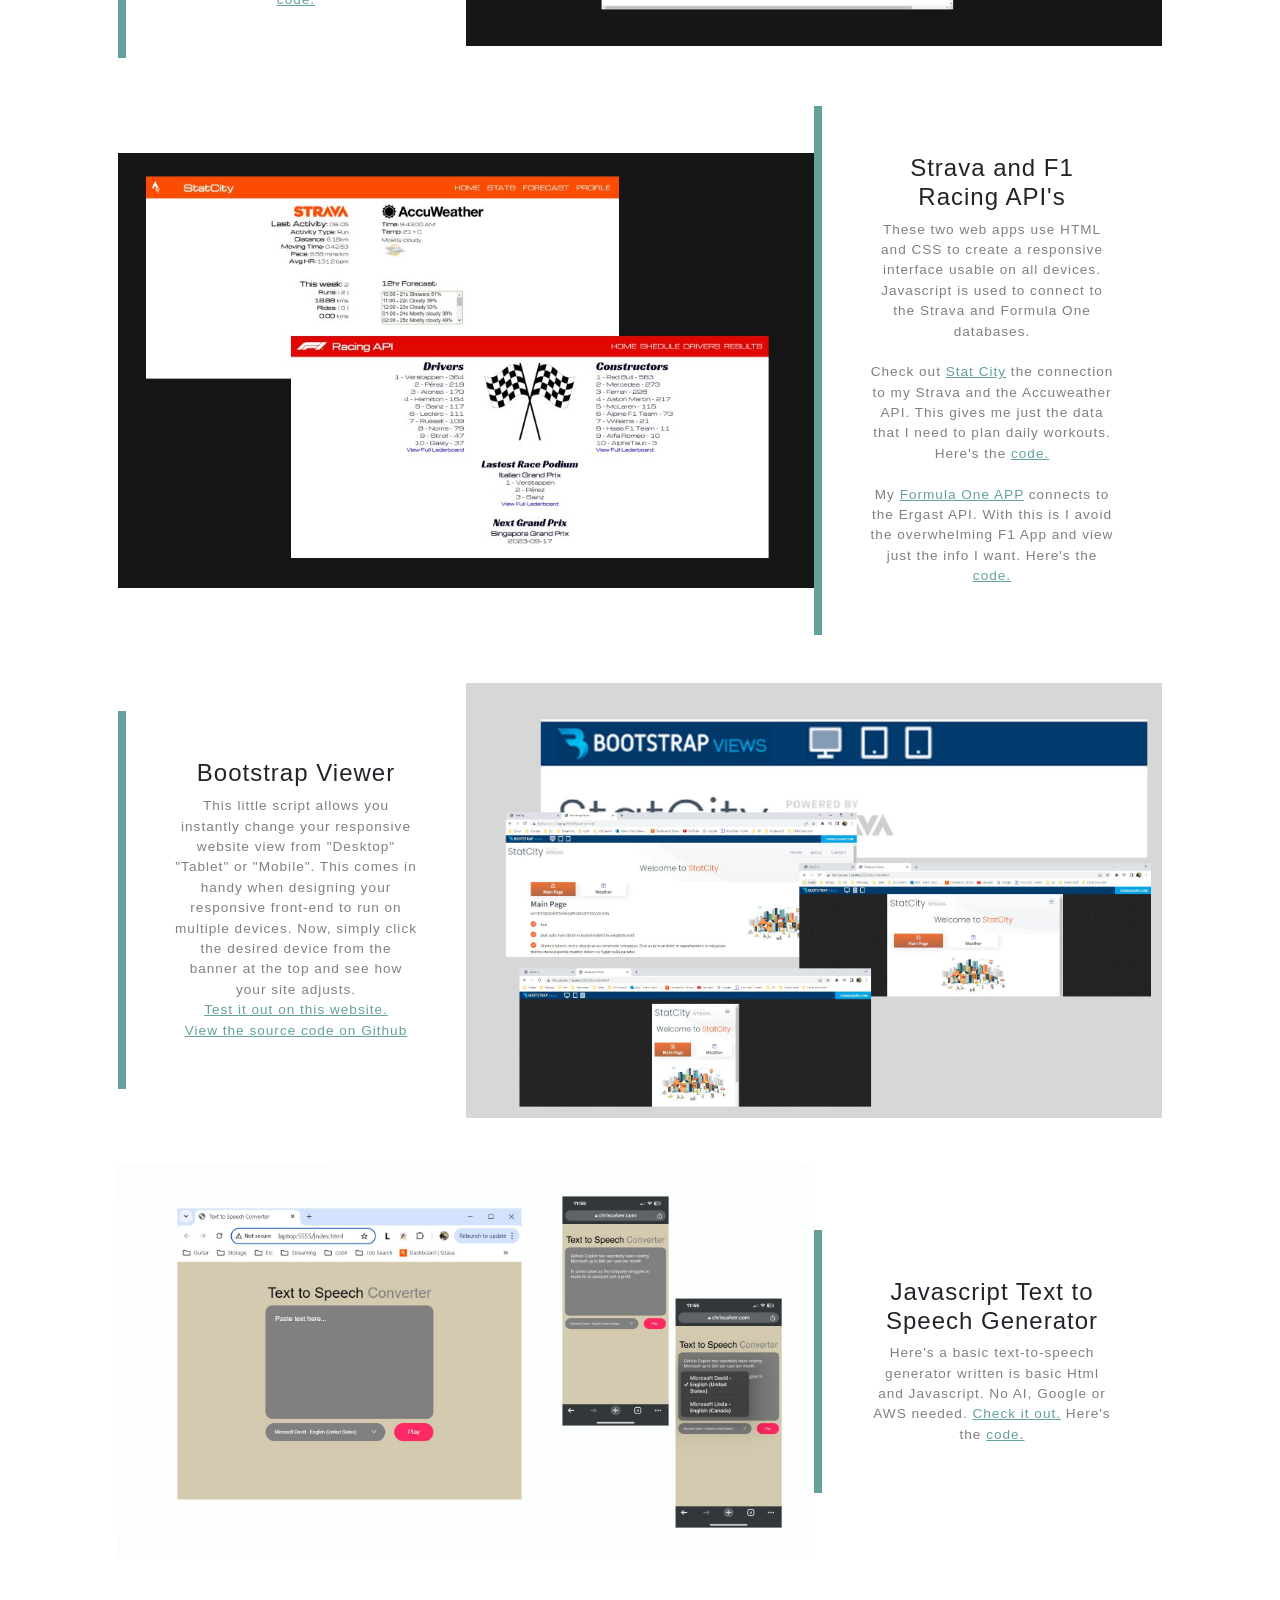
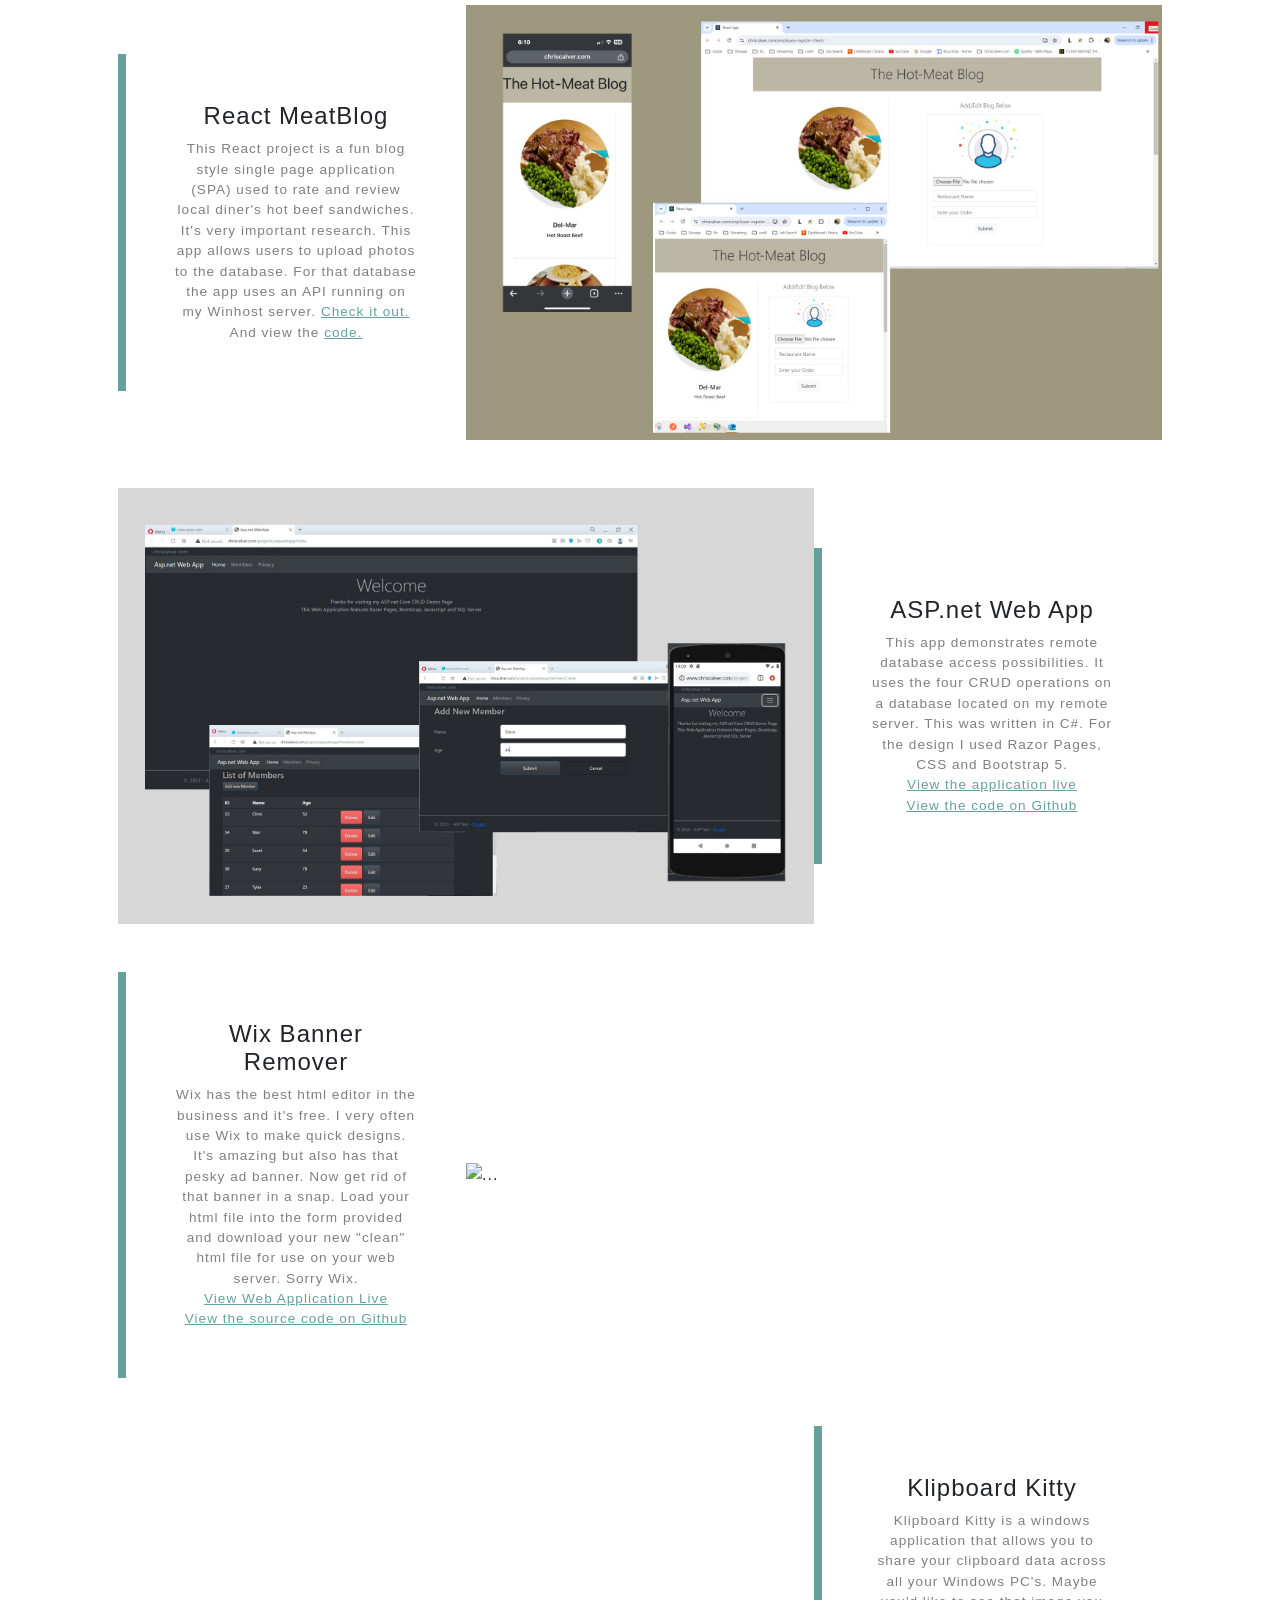
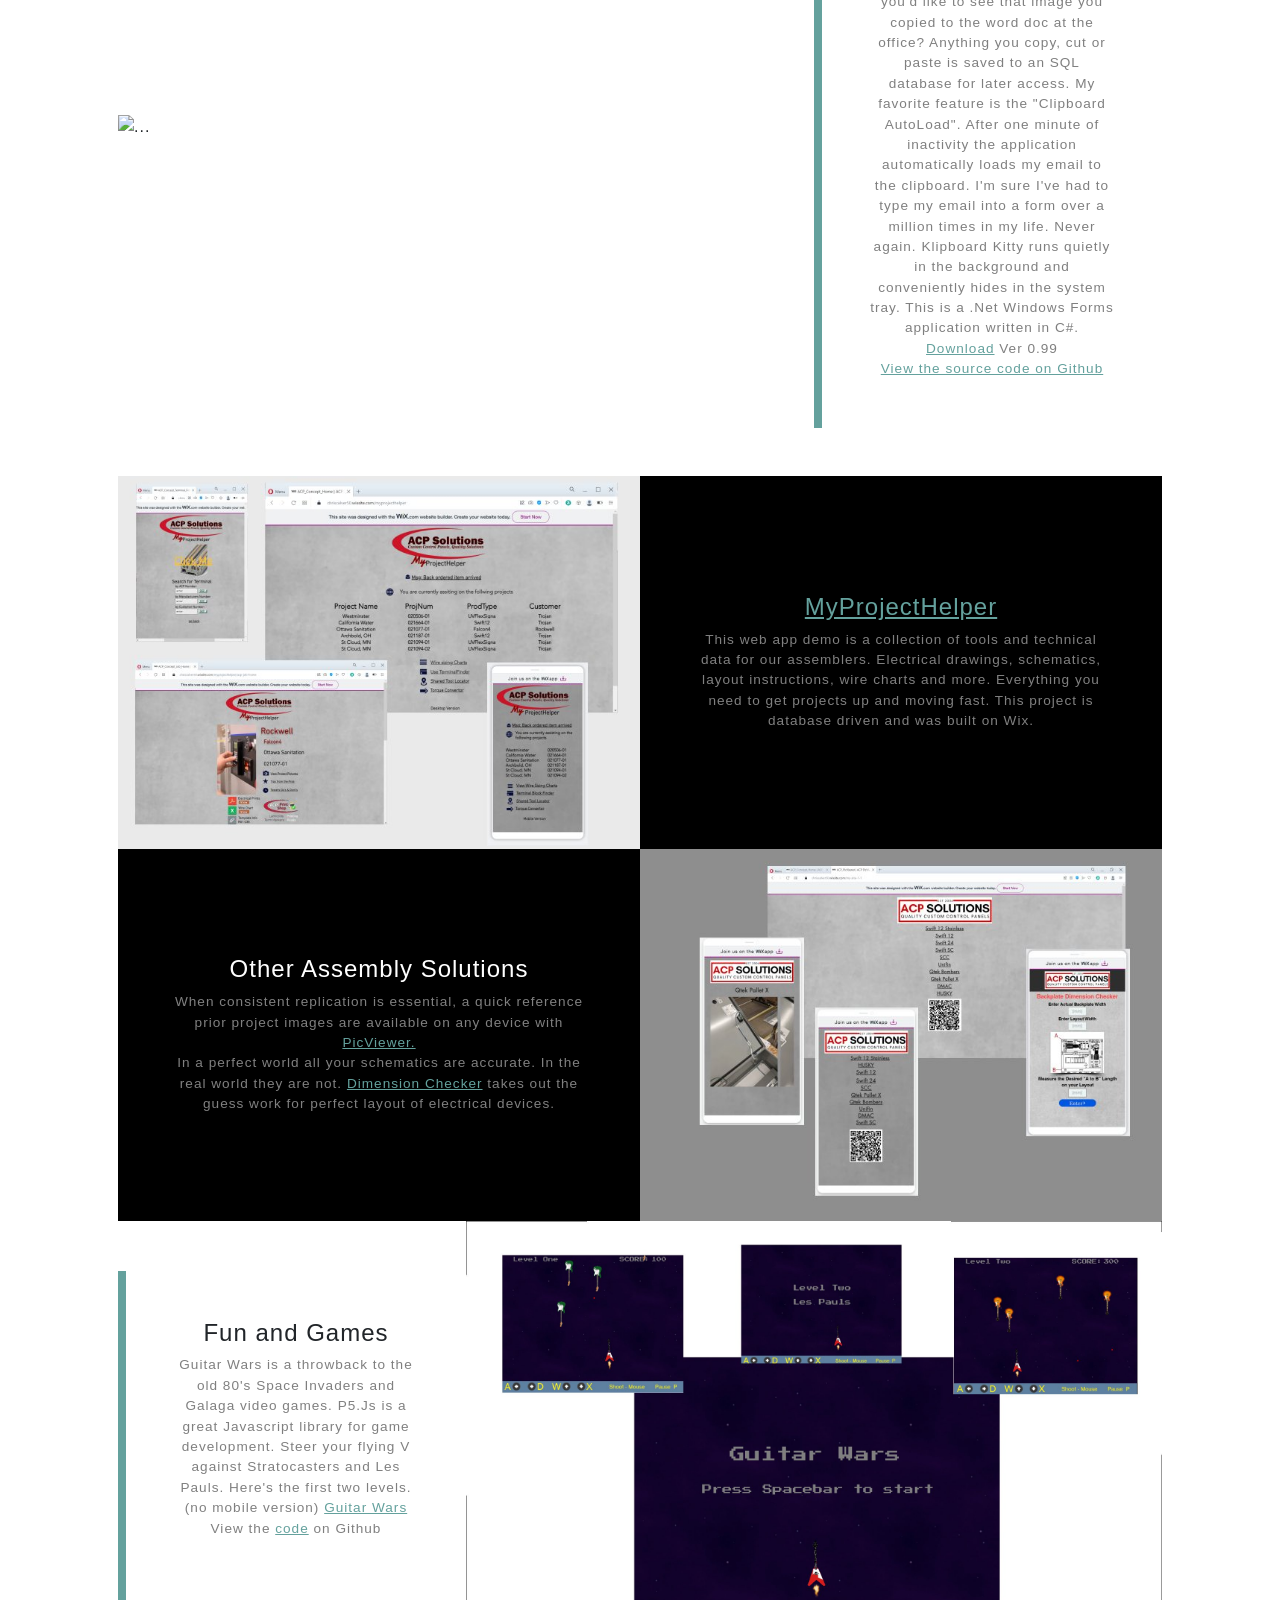
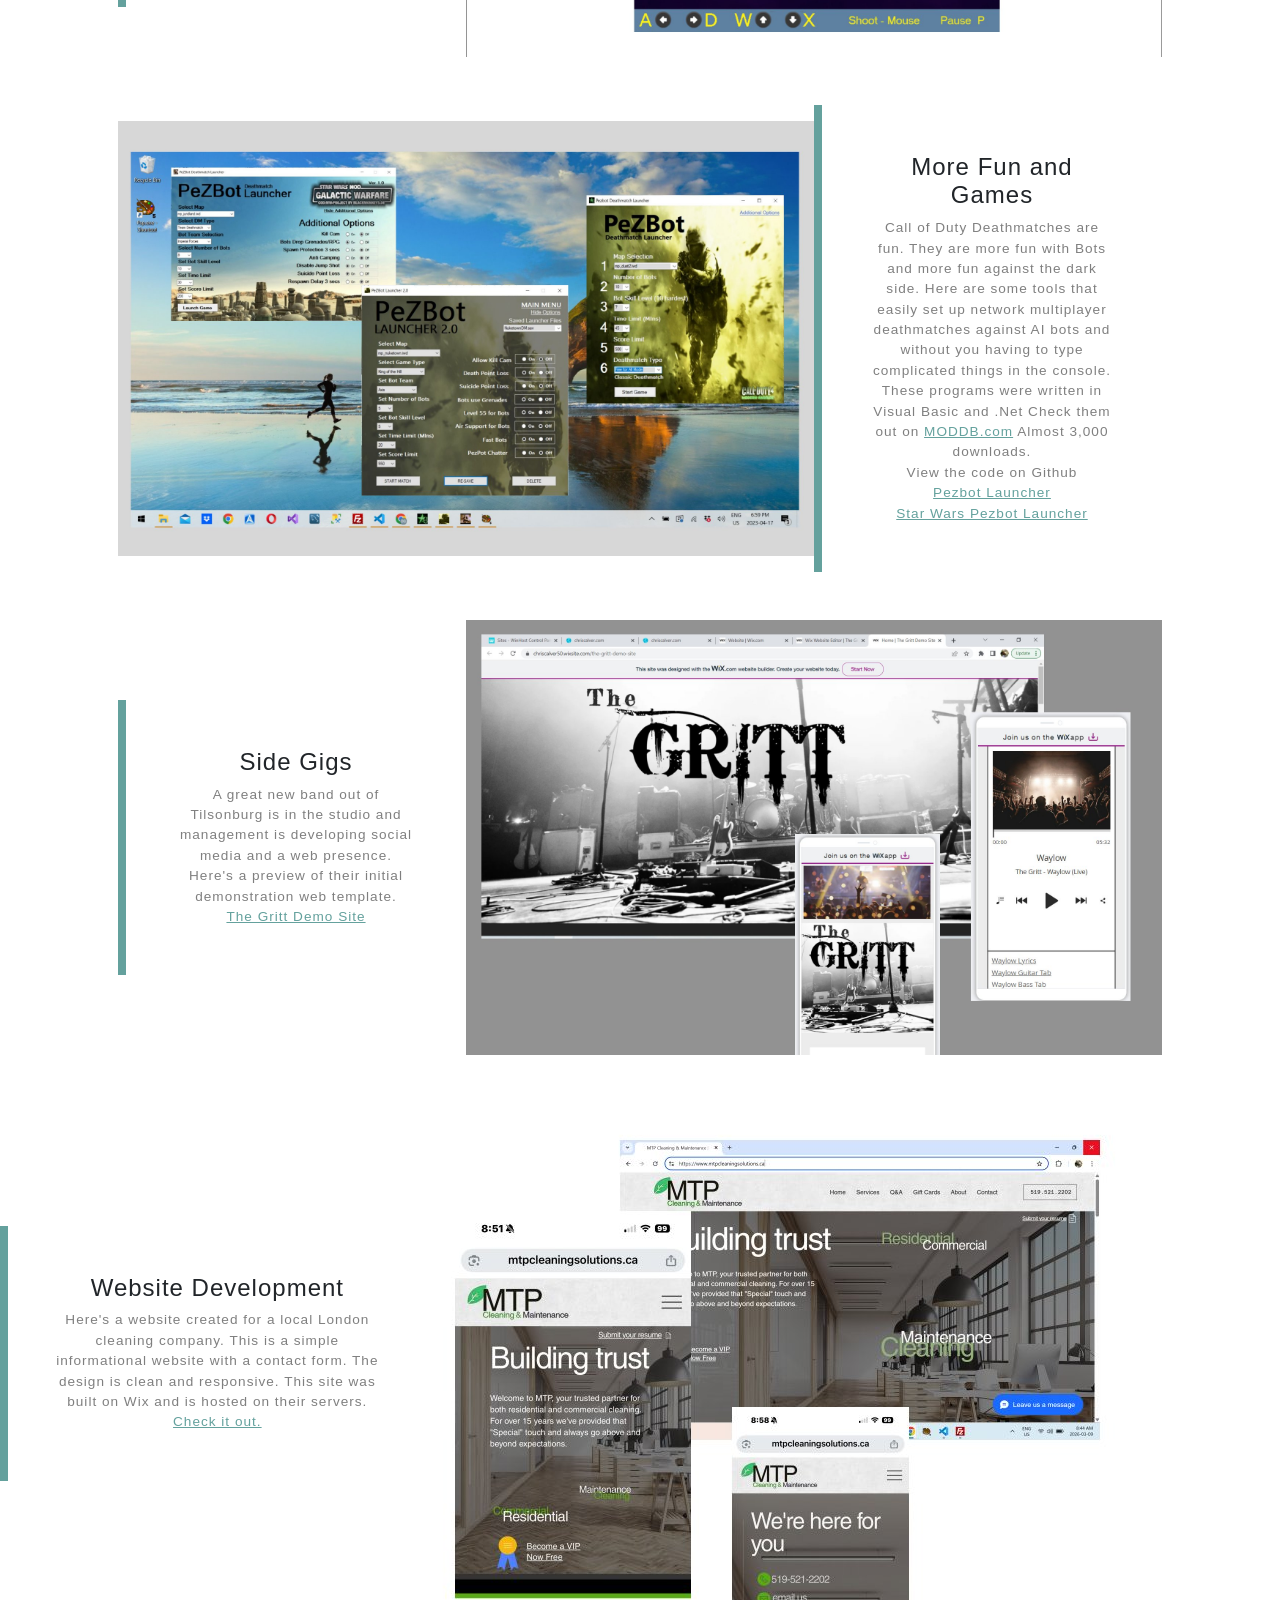
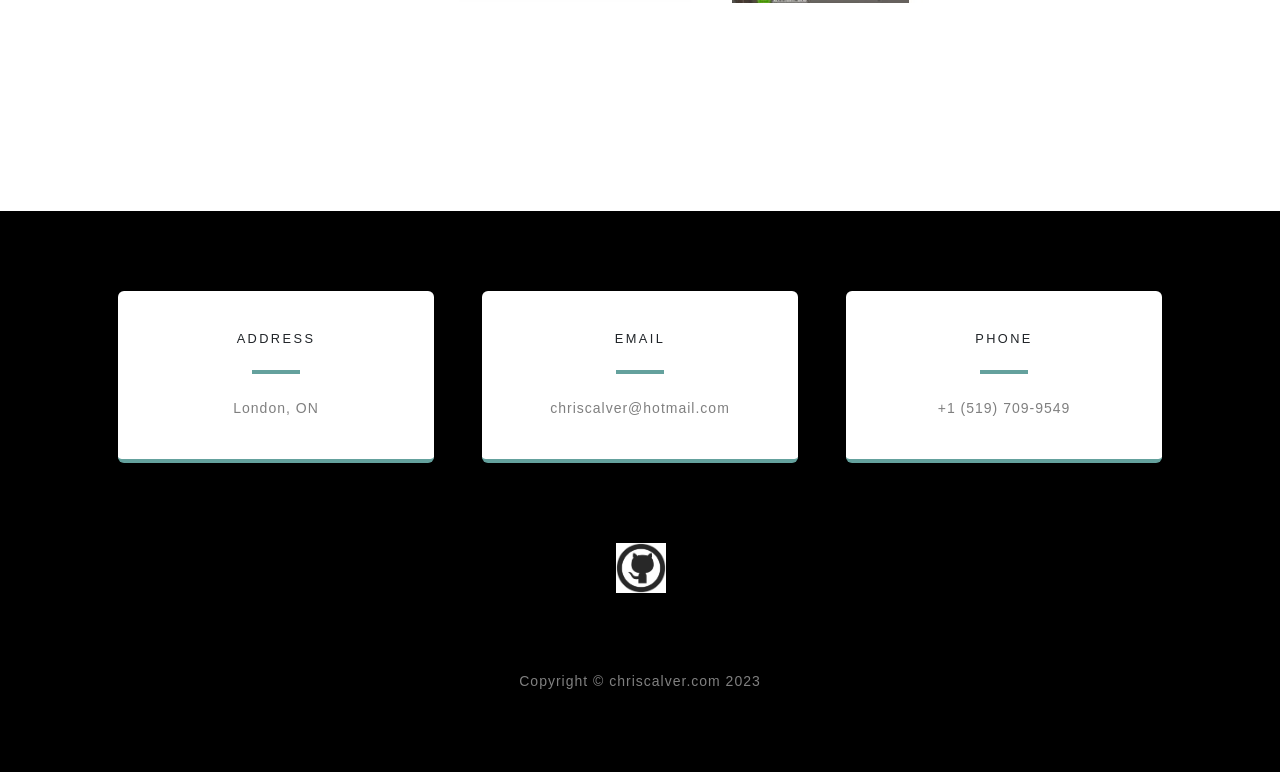
==== commit 8623b2bc: "etc" ====
--- a/index.html
+++ b/index.html
@@ -14,7 +14,7 @@
 
 <body id="page-top">
     <!-- Navigation-->
-    <nav class="navbar navbar-expand-lg navbar-light fixed-top" id="mainNav">
+    <nav class="navbar navbar-expand-lg navbar-light" id="mainNav">
         <div class="container px-4 px-lg-5">
             <a class="navbar-brand" href="#page-top">Home</a>
             <button class="navbar-toggler navbar-toggler-right" type="button" data-bs-toggle="collapse"
@@ -27,14 +27,13 @@
                 <ul class="navbar-nav ms-auto">
                     <li class="nav-item"><a class="nav-link" href="#about">Latest Project</a></li>
                     <li class="nav-item"><a class="nav-link" href="#projects">Projects</a></li>
-                    <li class="nav-item"><a class="nav-link" href="/newgary.html"></a></li>
+                    <li class="nav-item"><a class="nav-link" href="/newgary.html">New Gary</a></li>
                     <li class="nav-item"><a class="nav-link" href="#signup">Contact</a></li>
 
                 </ul>
             </div>
         </div>
     </nav>
-
 
 
     <!-- Masthead-->
@@ -43,8 +42,7 @@
             <div class="d-flex justify-content-center">
                 <div class="text-center">
                     <h1 class="mx-auto my-0 text-uppercase">Development</h1>
-                    <h2 class="text-white-50 mx-auto mt-2 mb-5">Welcome to my Development site</h2>
-
+                    <h2 class="text-white-50 mx-auto mt-2 mb-5">Welcome to my Development Site</h2>
                     <a class="btn btn-primary" href="#projects">See What's New</a>
                 </div>
             </div>
@@ -52,206 +50,202 @@
     </header>
 
 
-
-
-
-
     <!-- Latest -->
-
-
-
-
     <section class="about-section text-center">
         <div class="container px-4 px-lg-5">
             <div class="row gx-4 gx-lg-5 justify-content-center">
 
-                <div class="col-lg-8" id="about">
+                <div class="col-lg-8" id="Reacttodo">
                     <h2 class="text-white mb-4">React To-Do List</h2>
                     <p class="text-white-50">
-                        Here's a React To-Do list app with a twist. A Twilio twist. Not only can you create, edit, and delete To-Do's but with "The List Crusher" you can send reminders to your Mobile. This app uses the Twilio API for sending SMS and local storage for saving changes.
-
+                        Here's a React To-Do list app with a twist. A Twilio twist.
+                        Not only can you create, edit, and delete To-Do's but with "The List Crusher"
+                        you can send reminders to your Mobile.
+                        This app uses the Twilio API for sending SMS and local storage for saving changes.
                         <a href="https://chriscalver.com/react-to-do/" target="_blank">Check it
-                            out.</a> 
-                       
-                        <span title="ASP.net CRUD Demo"><img class="img-fluid mb-3 mb-lg-0"
-                                src="assets/img/crusher.jpg" alt="..." /></span>
+                            out.</a>
+                        Here's the
+                        <a href="https://github.com/chriscalver/employee-register-client" target="_blank">code.</a>
+
+                        <span title="React to do"><img class="img-fluid mb-3 mb-lg-0" src="assets/img/crusher.jpg"
+                                alt="..." /></span>
                     </p>
                 </div>
             </div>
         </div>
     </section>
 
-
-
-
-
-
-
-
     <!-- Projects-->
-
     <section class="projects-section bg-light">
         <div class="container px-4 px-lg-5">
 
 
             <!-- Project One Row-->
-
             <div class="row gx-0 mb-4 mb-lg-5 align-items-center" id="projects">
-                <div class="col-xl-8 col-lg-7>                        
-                        <span title=" API Development"><img class="img-fluid" src="assets/img/thatdamhill.jpg"
+                <div class="col-xl-8 col-lg-7">                        
+                        <span title=" React Race Reporter"><img class="img-fluid" src="assets/img/thatdamhill.jpg"
                         alt="..." /></span></div>
                 <div class="col-xl-4 col-lg-5">
                     <div class="featured-text text-center project-text text-lg-left">
-                        <h4><span title="">Race Reporter</a></span></h4>
-                        <p class="text-black-50 mb-0">
-                            Race Reporter is a React web app written to help track the training for an Ultra Marathon. 
-                            This application taps into my personal Strava API and pulls vital data to help generate a more educated training plan. 
-                            On race day friends were able to follow my progress, view pictures, read hourly race reports and send well wishes on the 24hr race chat line
-                            <a href="https://chriscalver.com/racer" target="_blank">Check it out.</a> 
-                            Here's the                        
-                            <a href="https://github.com/chriscalver/Text-to-Speech"
+                        <h4><span title="">Race Reporter</span></h4>
+                        <p class="text-black-50 mb-0">
+                            Race Reporter is a React web app written to assist with the training for a local London road
+                            race.
+                            This application taps into my personal Strava API and pulls vital data to help generate a
+                            more educated training plan.
+                            On race day friends and family were able to follow my progress, view pictures, read race
+                            reports and send well wishes on the 24hr race chat line.
+                            <a href="https://chriscalver.com/racer" target="_blank">Check it out.</a>
+                            Here's the
+                            <a
+                                href="https://github.com/chriscalver/New_Race_Reporter/tree/main/react-navbar-main">code.</a>
+                        </p>
+
+                    </div>
+                </div>
+            </div>
+
+
+
+            <div class="row gx-0 mb-4 mb-lg-5 align-items-center">
+                <div class="col-xl-4 col-lg-5">
+                    <div class="featured-text text-center project-text text-lg-left">
+                        <h4><span title="PantryPro">Pantry Pro</span></h4>
+                        <p class="text-black-50 mb-0">How many times have you bought too much of something and it goes
+                            to waste?
+                            Pantry Pro helps you keep track of your pantry items and their expiration dates,
+                            so you can reduce waste and save money. <BR>
+                            This is a SwiftUI app that uses a an API & database to store your pantry items.
+                            Simply scan the barcode of your pantry items to add them to the app.
+                            Scan at the store to find out if you already have the item in your pantry.
+                            <a href="https://testflight.apple.com/join/3cSgwUbf" target="_blank">Download</a> from
+                            TestFlight and give it a try.</a>
+                            And view the <a href="https://github.com/chriscalver/BarcodeScanner"
                                 target="_blank">code.</a>
-                        </p>
-                       
-                    </div>
-                </div>
-            </div>
-
-
-
-
-
-
-
-            <div class="row gx-0 mb-4 mb-lg-5 align-items-center" id="projects">
-                <div class="col-xl-4 col-lg-5">
-                    <div class="featured-text text-center project-text text-lg-left">
-                        <h4><span title=" Bootstrap Views">React Blog</a></span></h4>
-                        <p class="text-black-50 mb-0"> 
-                            This React project is a fun blog style single page application (SPA) used to rate and review local diner's hot beef sandwiches. It's very important research. This app allows users to upload photos to the database. For that database the app uses an API running on my Winhost server. 
-
-                            <a href="https://chriscalver.com/employee-register-client/" target="_blank">Check it
+
+                        </p>
+                    </div>
+                </div>
+                <div class="col-xl-8 col-lg-7">                        
+                    <span title=" PantryPro"><img class="img-fluid mb-3 mb-lg-0" src="assets/img/pantry.jpg"
+                        alt="..." /></span>
+                </div>
+            </div>
+
+
+
+
+            <div class="row gx-0 mb-4 mb-lg-5 align-items-center">
+                <div class="col-xl-8 col-lg-7">                        
+                        <span title=" SwiftUI Weather App"><img class="img-fluid" src="assets/img/weatherapp.jpg"
+                        alt="..." /></span></div>
+                <div class="col-xl-4 col-lg-5">
+                    <div class="featured-text text-center project-text text-lg-left">
+                        <h4><span title="">SwiftUI Weather App</span></h4>
+                        <p class="text-black-50 mb-0">
+                            Another SwiftUI project that grabs the current weather data from the Accuweather API
+                            and displays it in a simple Interface.<br>
+                            Swipe to see hourly and daily weather info. Switch from Celcius to Fahrenheit.
+                            Works on iPhone, iPad and Apple Watch.
+                            <a href="https://testflight.apple.com/join/PeW5URQx" target="_blank">Check
+                                it out on Testflight</a>
+                            Here's the
+                            <a href="https://github.com/chriscalver/CalverWeather" target="_blank">code.</a>
+                        </p>
+
+                    </div>
+                </div>
+            </div>
+
+
+            <div class="row gx-0 mb-4 mb-lg-5 align-items-center">
+                <div class="col-xl-4 col-lg-5">
+                    <div class="featured-text text-center project-text text-lg-left">
+                        <h4><span title=" Copy Cat">Copy Cat</span></h4>
+                        <p class="text-black-50 mb-0"> This is a simple React app that I personally use everyday.
+                            It allows you to copy and paste text from one device to another.
+                            This is a great tool that I use to share text data across multiple devices.
+                            The app uses an SQL database to store the copied data and allows you to access it from any
+                            device with an internet connection. <BR>
+                            Now Copycat can read back your copied text to you. This is a great feature for those who are
+                            visually impaired or for those who just want to listen to their copied text. <BR>
+                            <a href="https://chriscalver.com/copycat/index.html" target="_blank">Check it
                                 out.</a>
-    
-                                 here</a> 
-                            And view the <a href="https://github.com/chriscalver/employee-register-client" target="_blank">code.</a>
-    
-                            
-                        </p>
-                    </div>
-                </div>
-                <div class="col-xl-8 col-lg-7>                        
-                    <span title="ASP.net CRUD Demo"><img class="img-fluid mb-3 mb-lg-0"
-                        src="assets/img/blog.jpg" alt="..." /></span>
-                </div>
-            </div>
-
-
-
-
-
-
-
-
-
-
-
-
-
-
-            <div class="row gx-0 mb-4 mb-lg-5 align-items-center" id="projects">
-                <div class="col-xl-8 col-lg-7>                        
-                        <span title=" API Development"><img class="img-fluid" src="assets/img/texttospeech.jpg"
+
+                            And view the <a href="https://github.com/chriscalver/copycat" target="_blank">code.</a>
+
+
+                        </p>
+                    </div>
+                </div>
+                <div class="col-xl-8 col-lg-7">                        
+                    <span title=" Copy Cat"><img class="img-fluid mb-3 mb-lg-0" src="assets/img/demo-image-04.jpg"
+                        alt="..." /></span>
+                </div>
+            </div>
+
+
+
+            
+            <div class="row gx-0 mb-4 mb-lg-5 align-items-center">
+                <div class="col-xl-8 col-lg-7">                        
+                        <span title="ChapApp Demo 2026"><img class="img-fluid" src="assets/img/chatapp.jpg"
                         alt="..." /></span></div>
                 <div class="col-xl-4 col-lg-5">
                     <div class="featured-text text-center project-text text-lg-left">
-                        <h4><span title="">Javascript Text to Speech Generator</a></span></h4>
-                        <p class="text-black-50 mb-0">
-                            Here's a basic text-to-speech generator written is basic Html and Javascript. No AI, Google or AWS needed.
-                            <a href="https://chriscalver.com/projects/text-to-speech/index.html" target="_blank">Check it out.</a> 
-                            Here's the                        
-                            <a href="https://github.com/chriscalver/Text-to-Speech"
-                                target="_blank">code.</a>
-                        </p>
-                       
-                    </div>
-                </div>
-            </div>
-
-
-
-
-
-
-
-
-
-
-
-
-
-
-
-
-
-
-
-
-
-
-            
-
-
-            <div class="row gx-0 mb-4 mb-lg-5 align-items-center" id="projects">
-                <div class="col-xl-4 col-lg-5">
-                    <div class="featured-text text-center project-text text-lg-left">
-                        <h4><span title=" Bootstrap Views">P5 Javascript Demo</a></span></h4>
-                        <p class="text-black-50 mb-0">  Here's a project specific application designed to assist project managers monitor work flow and
-                            inventories. Assemblers can also access special instructions and diagrams from Quality Managers.
-                            This project gave me the opportunity to use P5.js. Although this Javascript library is generally
+                        <h4><span title="">ChapApp Demo 2026</span></h4>
+                        <p class="text-black-50 mb-0">
+                            This simple chat app that uses Node.js and Socket.io to enable real-time communication between users. The front end is just simple javascript.<br><br>
+                            Check out <a href="https://chriscalver.com/chat2026/" target="_blank">
+                                ChapApp Demo 2026</a>. Here's the
+                            <a href="https://github.com/chriscalver/chatapp"
+                                target="_blank">code.</a><br><br>
+                        </p>
+                        
+
+                    </div>
+                </div>
+            </div>
+
+
+
+            <div class="row gx-0 mb-4 mb-lg-5 align-items-center">
+                <div class="col-xl-4 col-lg-5">
+                    <div class="featured-text text-center project-text text-lg-left">
+                        <h4><span title=" P5 Javascript Demo">P5 Javascript Demo</span></h4>
+                        <p class="text-black-50 mb-0"> Here's a project specific application designed to assist project
+                            manager's work flow and monitor inventories.
+                            Assemblers can also access special instructions and diagrams from Quality Managers.
+                            This project gave me the opportunity to use P5.js. Although this Javascript library is
+                            generally
                             used for game development, it also provides access to databases and xlsx files and runs
                             seamlessly
                             on the company network.
                             <a href="https://chriscalver.com/projects/QTEKfinal/index.html" target="_blank">Check it
-                                out.</a> Mobile click<a href="https://editor.p5js.org/chriscalver/full/bZzwZtT1g" target="_blank">
-    
-                                 here</a> 
+                                out.</a> Mobile click<a href="https://editor.p5js.org/chriscalver/full/bZzwZtT1g"
+                                target="_blank">
+
+                                here</a>
                             And view the <a href="https://github.com/chriscalver/QTEKfinal" target="_blank">code.</a>
-    
-                            
-                        </p>
-                    </div>
-                </div>
-                <div class="col-xl-8 col-lg-7>                        
-                    <span title="ASP.net CRUD Demo"><img class="img-fluid mb-3 mb-lg-0"
+
+
+                        </p>
+                    </div>
+                </div>
+                <div class="col-xl-8 col-lg-7">                        
+                    <span title=" P5 Javascript Demo"><img class="img-fluid mb-3 mb-lg-0"
                         src="assets/img/newproject2.jpg" alt="..." /></span>
                 </div>
             </div>
 
 
-
-
-
-
-
-
-
-
-
-
-
-
-
-
-
-
-            <div class="row gx-0 mb-4 mb-lg-5 align-items-center" id="projects">
-                <div class="col-xl-8 col-lg-7>                        
-                        <span title=" API Development"><img class="img-fluid" src="assets/img/newproject.jpg"
+            <div class="row gx-0 mb-4 mb-lg-5 align-items-center">
+                <div class="col-xl-8 col-lg-7">                        
+                        <span title=" Strava and F1 Racing APIs"><img class="img-fluid" src="assets/img/newproject.jpg"
                         alt="..." /></span></div>
                 <div class="col-xl-4 col-lg-5">
                     <div class="featured-text text-center project-text text-lg-left">
-                        <h4><span title="">Strava and F1 Racing API's</a></span></h4>
+                        <h4><span title="">Strava and F1 Racing API's</span></h4>
                         <p class="text-black-50 mb-0">
                             These two web apps use HTML and CSS to create a responsive interface usable on all devices.
                             Javascript is used to connect to the Strava and Formula One databases. <br><br>
@@ -274,15 +268,16 @@
             </div>
 
 
-
-            <div class="row gx-0 mb-4 mb-lg-5 align-items-center" id="projects">
-
-                <div class="col-xl-4 col-lg-5">
-                    <div class="featured-text text-center project-text text-lg-left">
-                        <h4><span title=" Bootstrap Views">Bootstrap Viewer</a></span></h4>
+            <div class="row gx-0 mb-4 mb-lg-5 align-items-center">
+
+                <div class="col-xl-4 col-lg-5">
+                    <div class="featured-text text-center project-text text-lg-left">
+                        <h4><span title=" Bootstrap Views">Bootstrap Viewer</span></h4>
                         <p class="text-black-50 mb-0">This little script allows you instantly change your responsive
-                            website view from "Desktop" "Tablet" or "Phone". This comes in handy when designing your
-                            responsive front-end to run on multiple devices. Now, simply click the desired device from the banner at the top and see how your site adjusts. <BR>
+                            website view from "Desktop" "Tablet" or "Mobile". This comes in handy when designing your
+                            responsive front-end to run on multiple devices.
+                            Now, simply click the desired device from the banner at the top and see how your site
+                            adjusts. <BR>
                             <a href="launcher.html" target="_blank">Test it out on this
                                 website.</a><BR>
                             <a href="https://github.com/chriscalver/BootstrapViews" target="_blank"> View the source
@@ -291,7 +286,7 @@
                     </div>
                 </div>
 
-                <div class="col-xl-8 col-lg-7>                        
+                <div class="col-xl-8 col-lg-7">                        
                     <span title=" Bootstrap Views"><img class="img-fluid" src="assets/img/bootstrapviews.jpg"
                         alt="..." /></span>
                 </div>
@@ -299,20 +294,68 @@
 
 
 
-
-
-            <div class="row gx-0 mb-4 mb-lg-5 align-items-center" id="projects">
-                <div class="col-xl-8 col-lg-7>                        
+            <div class="row gx-0 mb-4 mb-lg-5 align-items-center">
+                <div class="col-xl-8 col-lg-7">                        
+                        <span title=" Javascript Text to Speech Generator"><img class="img-fluid"
+                        src="assets/img/texttospeech.jpg" alt="..." /></span></div>
+                <div class="col-xl-4 col-lg-5">
+                    <div class="featured-text text-center project-text text-lg-left">
+                        <h4><span title="">Javascript Text to Speech Generator</span></h4>
+                        <p class="text-black-50 mb-0">
+                            Here's a basic text-to-speech generator written is basic Html and Javascript. No AI, Google
+                            or AWS needed.
+                            <a href="https://chriscalver.com/projects/text-to-speech/index.html" target="_blank">Check
+                                it out.</a>
+                            Here's the
+                            <a href="https://github.com/chriscalver/Text-to-Speech" target="_blank">code.</a>
+                        </p>
+
+                    </div>
+                </div>
+            </div>
+
+
+            <div class="row gx-0 mb-4 mb-lg-5 align-items-center">
+                <div class="col-xl-4 col-lg-5">
+                    <div class="featured-text text-center project-text text-lg-left">
+                        <h4><span title=" React MeatBlog">React MeatBlog</span></h4>
+                        <p class="text-black-50 mb-0">
+                            This React project is a fun blog style single page application (SPA) used to rate
+                            and review local diner's hot beef sandwiches.
+                            It's very important research. This app allows users to upload photos to the database.
+                            For that database the app uses an API running on my Winhost server.
+
+                            <a href="https://chriscalver.com/employee-register-client/" target="_blank">Check it
+                                out.</a>
+
+
+                            And view the <a href="https://github.com/chriscalver/employee-register-client"
+                                target="_blank">code.</a>
+
+
+                        </p>
+                    </div>
+                </div>
+                <div class="col-xl-8 col-lg-7">                        
+                    <span title=" React MeatBlog"><img class="img-fluid mb-3 mb-lg-0" src="assets/img/blog.jpg"
+                        alt="..." /></span>
+                </div>
+            </div>
+
+
+            <div class="row gx-0 mb-4 mb-lg-5 align-items-center">
+                <div class="col-xl-8 col-lg-7">                        
                         <span title=" ASP.net CRUD Demo"><img class="img-fluid mb-3 mb-lg-0"
                         src="assets/img/project1.jpg" alt="..." /></span></div>
                 <div class="col-xl-4 col-lg-5">
                     <div class="featured-text text-center project-text text-lg-left">
-                        <h4><span title="ASP.net CRUD Demo">ASP.net Web App</a></span></h4>
+                        <h4><span title="ASP.net CRUD Demo">ASP.net Web App</span></h4>
                         <p class="text-black-50 mb-0">This app demonstrates remote database access possibilities.
-                            It uses the four CRUD operations (Create Read Update Delete) on a database located on my
+                            It uses the four CRUD operations on a database located on my
                             remote server.
-                            This was written in C#. For the design I used CSS and Bootstrap 5.
-                            <br><a href="/projects/aspwebapp/index" target="_blank">View the application live</a>
+                            This was written in C#. For the design I used Razor Pages, CSS and Bootstrap 5.
+                            <br><a href="https://chriscalver.com/projects/aspwebapp" target="_blank">View the
+                                application live</a>
                             <br><a href="https://github.com/chriscalver/ASP.net-Web-App-Demo" target="_blank">View the
                                 code on Github</a>
                         </p>
@@ -321,22 +364,14 @@
             </div>
 
 
-
-
-
-
-
-
-
-
-            <div class="row gx-0 mb-4 mb-lg-5 align-items-center" id="projects">
-
-                <div class="col-xl-4 col-lg-5">
-                    <div class="featured-text text-center project-text text-lg-left">
-                        <h4><span title="Wix Banner Remover">Wix Banner Remover</a></span></h4>
-                        <p class="text-black-50 mb-0">Wix has the best html editor in the business and it's free. 
-                            I very often use Wix to make quick designs. It's amazing but also has that pesky ad banner. 
-                            Now get rid of that banner in a snap. Load your html file into the form provided and 
+            <div class="row gx-0 mb-4 mb-lg-5 align-items-center">
+
+                <div class="col-xl-4 col-lg-5">
+                    <div class="featured-text text-center project-text text-lg-left">
+                        <h4><span title="Wix Banner Remover">Wix Banner Remover</span></h4>
+                        <p class="text-black-50 mb-0">Wix has the best html editor in the business and it's free.
+                            I very often use Wix to make quick designs. It's amazing but also has that pesky ad banner.
+                            Now get rid of that banner in a snap. Load your html file into the form provided and
                             download your new "clean" html file for use on your web server. Sorry Wix.<BR>
                             <a href="http://www.chriscalver.com/projects/wbr/index3.html" target="_blank">View Web
                                 Application Live</a><BR>
@@ -346,22 +381,20 @@
                     </div>
                 </div>
 
-                <div class="col-xl-8 col-lg-7>                        
+                <div class="col-xl-8 col-lg-7">                        
                     <span title=" Wix Banner Remover"><img class="img-fluid" src="assets/img/wbr4.jpg"
                         alt="..." /></span>
                 </div>
             </div>
 
 
-
-
-            <div class="row gx-0 mb-4 mb-lg-5 align-items-center" id="projects">
-                <div class="col-xl-8 col-lg-7>                        
-                        <span title="Klipboard"><img class="img-fluid" src="assets/img/klipboardkitty2.jpg"
+            <div class="row gx-0 mb-4 mb-lg-5 align-items-center">
+                <div class="col-xl-8 col-lg-7">                        
+                        <span title=" Klipboard Kitty"><img class="img-fluid" src="assets/img/klipboardkitty2.jpg"
                         alt="..." /></span></div>
                 <div class="col-xl-4 col-lg-5">
                     <div class="featured-text text-center project-text text-lg-left">
-                        <h4><span title="ASP.net CRUD Demo">Klipboard Kitty</a></span></h4>
+                        <h4><span title="Klipboard Kitty">Klipboard Kitty</span></h4>
                         <p class="text-black-50 mb-0">Klipboard Kitty is a windows application that allows you to
                             share your clipboard data across all your Windows PC's. Maybe you'd like to see that image
                             you copied to the word doc at the office? Anything you copy, cut or paste is saved to an SQL
@@ -378,15 +411,6 @@
                     </div>
                 </div>
             </div>
-
-
-
-
-
-
-
-
-
 
 
             <div class="row gx-0 mb-5 mb-lg-0 justify-content-center">
@@ -403,7 +427,8 @@
                                 <p class="mb-0 text-white-50">This web app demo is a collection of tools and technical
                                     data for our assemblers.
                                     Electrical drawings, schematics, layout instructions, wire charts and more.
-                                    Everything you need to get projects up and moving fast. This project is database driven and 
+                                    Everything you need to get projects up and moving fast. This project is database
+                                    driven and
                                     was built on Wix.</p>
                             </div>
                         </div>
@@ -437,25 +462,22 @@
             </div>
 
 
-
-
-
-            <div class="row gx-0 mb-4 mb-lg-5 align-items-center">
-                
+            <div class="row gx-0 mb-4 mb-lg-5 align-items-center">
+
                 <div class="col-xl-4 col-lg-5">
                     <div class="featured-text text-center project-text text-lg-left">
                         <h4>
-                            <span title="Fun Stuff">Fun and Games</a></span>
+                            <span title="Fun Stuff">Fun and Games</span>
                         </h4>
                         <p class="text-black-50 mb-0">
-                            Guitar Wars is a throwback to the old 80's Space Invaders and Galaga video games. 
-                            P5.Js is a great Javascript library for game development. Steer your flying V 
-                            against Stratocasters and Les Pauls. Here's the first two levels. (no mobile version)                                                   
-                            
+                            Guitar Wars is a throwback to the old 80's Space Invaders and Galaga video games.
+                            P5.Js is a great Javascript library for game development. Steer your flying V
+                            against Stratocasters and Les Pauls. Here's the first two levels. (no mobile version)
+
                             <a href="https://www.chriscalver.com/projects/SpaceInvaders/index.html"
                                 target="_blank">Guitar Wars</a><BR>
                             View the <a href="https://github.com/chriscalver/SpaceEvadors" target="_blank">
-                            code</a> on Github<BR></a><BR>                           
+                                code</a> on Github<BR></a><BR>
                         </p>
                     </div>
                 </div>
@@ -467,29 +489,27 @@
             </div>
 
 
-
-
-
-
             <!-- Project Four Row-->
 
             <div class="row gx-0 mb-4 mb-lg-5 align-items-center">
                 <div class="col-xl-8 col-lg-7">
-                    <span title="ASP.net CRUD Demo"><img class="img-fluid mb-3 mb-lg-0" src="assets/img/project2.jpg"
+                    <span title="Fun Stuff"><img class="img-fluid mb-3 mb-lg-0" src="assets/img/project2.jpg"
                             alt="..." /></span>
                 </div>
                 <div class="col-xl-4 col-lg-5">
                     <div class="featured-text text-center project-text text-lg-left">
                         <h4>
-                            <span title="Fun Stuff">More Fun and Games</a></span>
+                            <span title="Fun Stuff">More Fun and Games</span>
                         </h4>
                         <p class="text-black-50 mb-0">
-                            Call of Duty Deathmatches are fun. They are more fun with Bots and more fun against 
-                            the dark side. Here are some tools that easily set up network multiplayer deathmatches against 
-                            AI bots and without you having to type complicated things in the console. These programs were 
+                            Call of Duty Deathmatches are fun. They are more fun with Bots and more fun against
+                            the dark side. Here are some tools that easily set up network multiplayer deathmatches
+                            against
+                            AI bots and without you having to type complicated things in the console. These programs
+                            were
                             written in Visual Basic and .Net
                             Check them out on <a href="https://www.moddb.com/members/og-gamer1/downloads"
-                                target="_blank">MODDB.com</a><BR>
+                                target="_blank">MODDB.com</a> Almost 3,000 downloads. <BR>
                             View the code on Github<BR>
                             <a href="https://github.com/chriscalver/Pezbot-Launcher" target="_blank">Pezbot
                                 Launcher</a><BR>
@@ -508,7 +528,7 @@
                 <div class="col-xl-4 col-lg-5">
                     <div class="featured-text text-center project-text text-lg-left">
                         <h4>
-                            <span title="Fun Stuff">Side Gigs</a></span>
+                            <span title="Fun Stuff">Side Gigs</span>
                         </h4>
                         <p class="text-black-50 mb-0">
                             A great new band out of Tilsonburg is in the studio and management is developing social
@@ -522,7 +542,7 @@
                 </div>
 
                 <div class="col-xl-8 col-lg-7">
-                    <span title="ASP.net CRUD Demo"><img class="img-fluid mb-3 mb-lg-0" src="assets/img/demogritt2.jpg"
+                    <span title="Fun Stuff"><img class="img-fluid mb-3 mb-lg-0" src="assets/img/demogritt2.jpg"
                             alt="..." /></span>
                 </div>
             </div>
@@ -530,27 +550,29 @@
         </div>
 
 
-         <div class="row gx-0 mb-4 mb-lg-5 align-items-center" id="projects">
-                <div class="col-xl-4 col-lg-5">
-                    <div class="featured-text text-center project-text text-lg-left">
-                        <h4><span title=" Bootstrap Views">Website Development</a></span></h4>
-                        <p class="text-black-50 mb-0"> 
-                            Here's a website created for a local London cleaning company. This is a simple informational website with a contact form. The design is clean and responsive. This site was built on Wix and is hosted on their servers. <BR>
-
-                            <a href="https://www.mtpcleaningsolutions.ca/" target="_blank">Check it
-                                out.</a>
-    
-                                 here</a> 
-                           
-                            
-                        </p>
-                    </div>
-                </div>
-                <div class="col-xl-8 col-lg-7>                        
-                    <span title="ASP.net CRUD Demo"><img class="img-fluid mb-3 mb-lg-0"
-                        src="assets/img/demo-image-06.jpg" alt="..." /></span>
-                </div>
-            </div>
+        <div class="row gx-0 mb-4 mb-lg-5 align-items-center">
+            <div class="col-xl-4 col-lg-5">
+                <div class="featured-text text-center project-text text-lg-left">
+                    <h4><span title=" Website Development">Website Development</span></h4>
+                    <p class="text-black-50 mb-0">
+                        Here's a website created for a local London cleaning company. This is a simple informational
+                        website with a contact form. The design is clean and responsive. This site was built on Wix and
+                        is hosted on their servers. <BR>
+
+                        <a href="https://www.mtpcleaningsolutions.ca/" target="_blank">Check it
+                            out.</a>
+
+
+
+
+                    </p>
+                </div>
+            </div>
+            <div class="col-xl-8 col-lg-7">                        
+                    <span title=" Website Development"><img class="img-fluid mb-3 mb-lg-0"
+                    src="assets/img/demo-image-06.jpg" alt="..." /></span>
+            </div>
+        </div>
 
 
     </section>
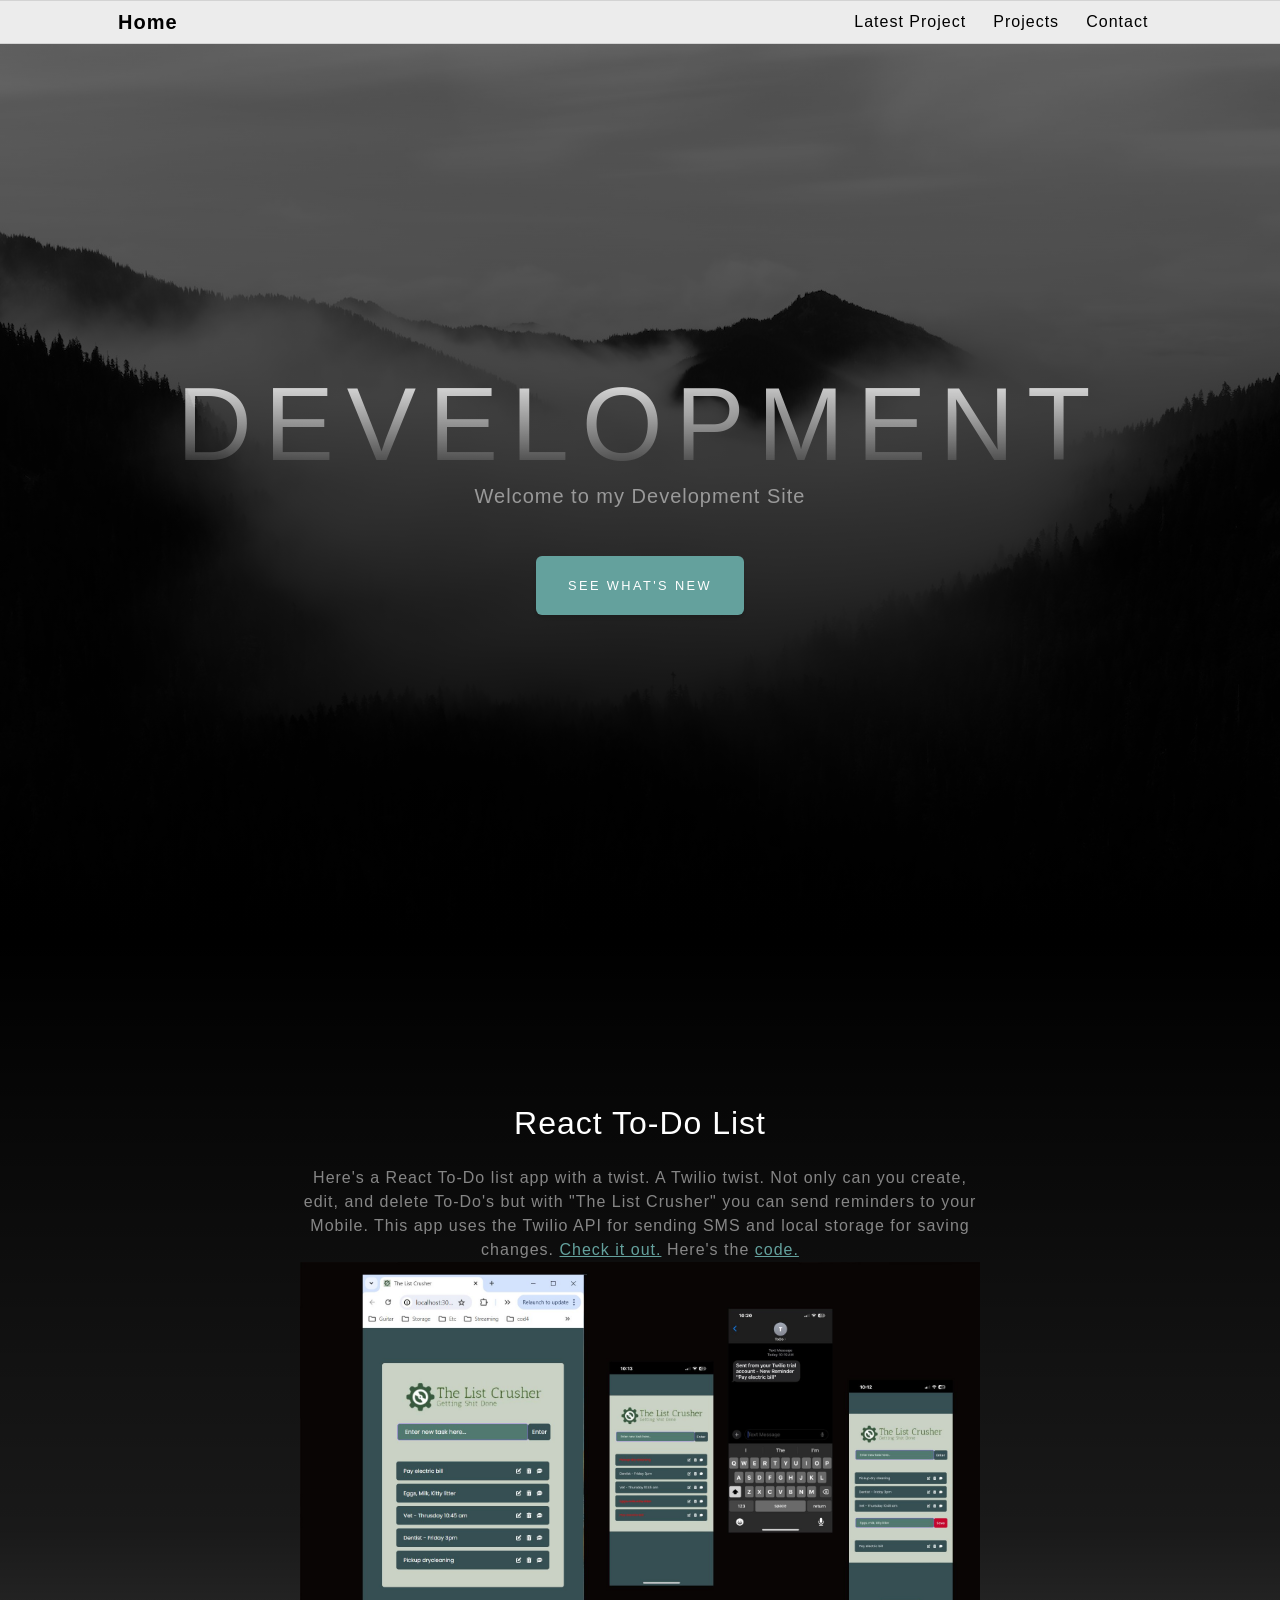
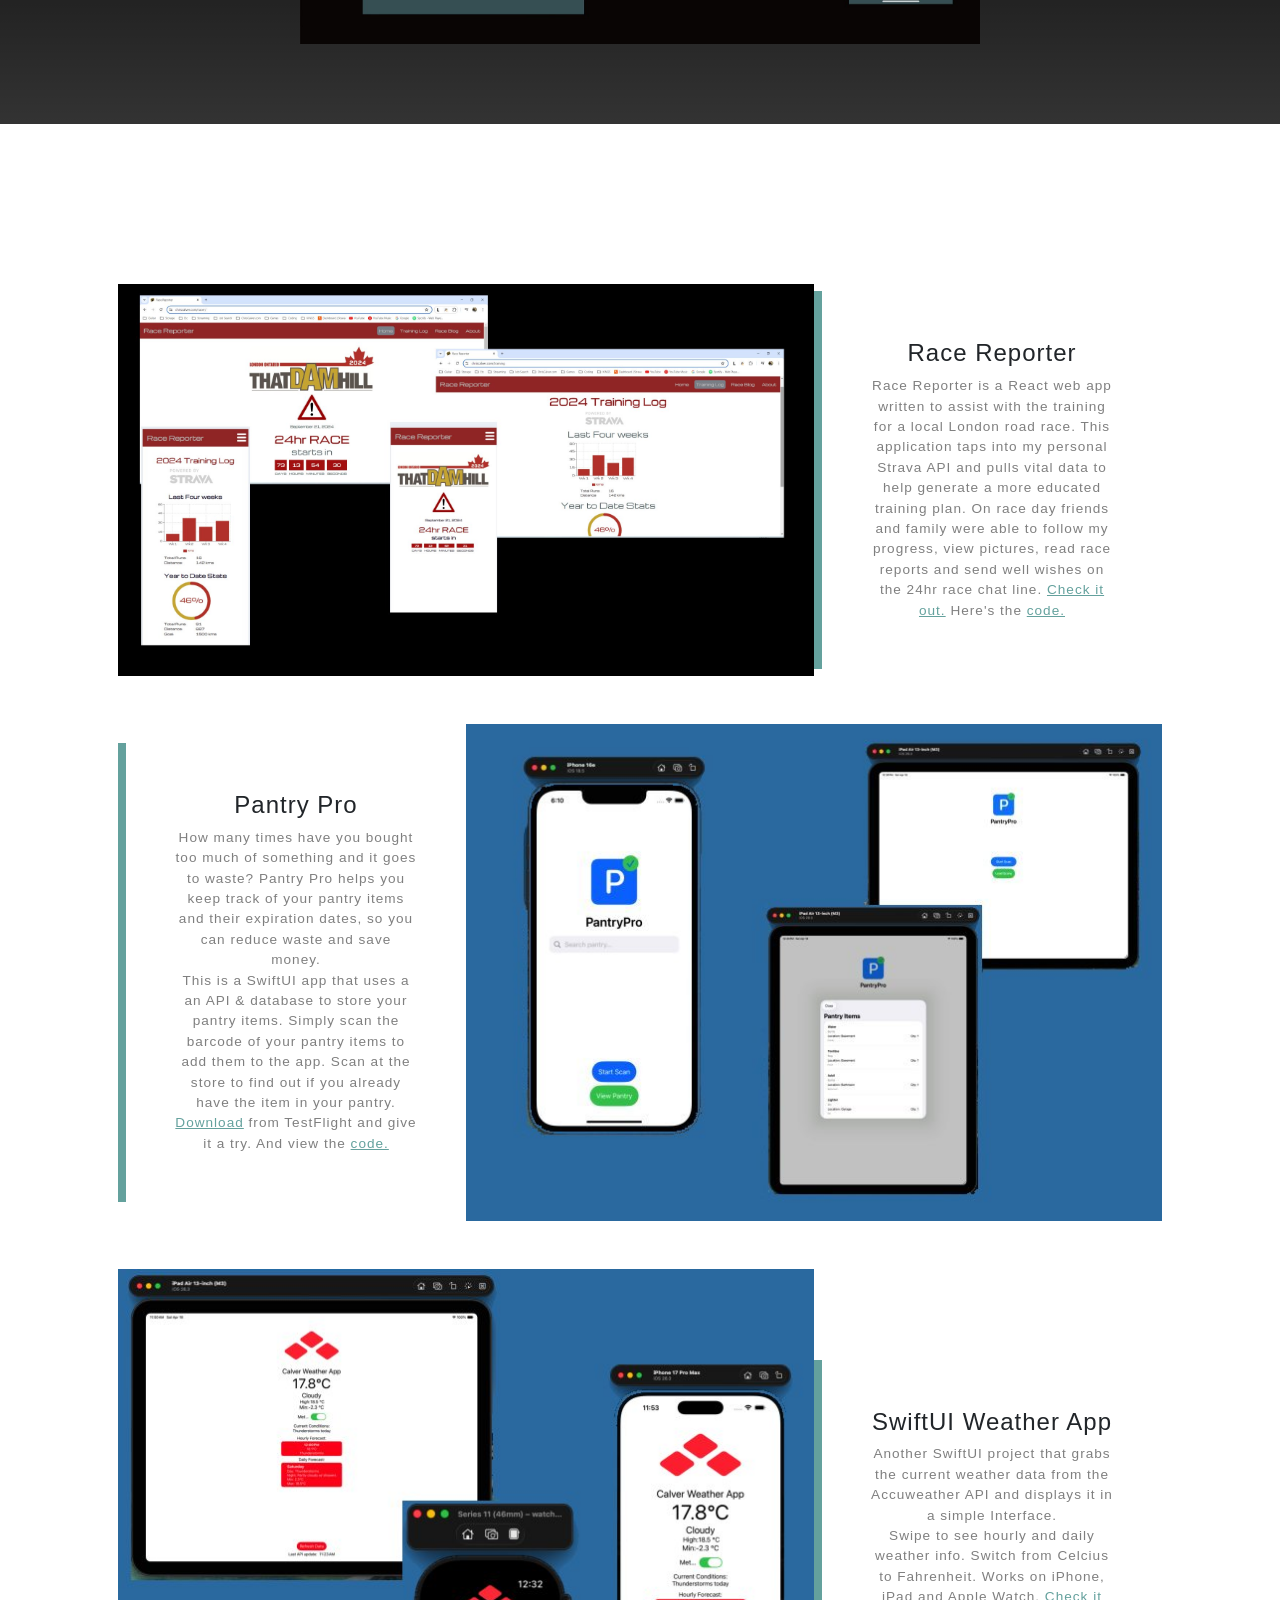
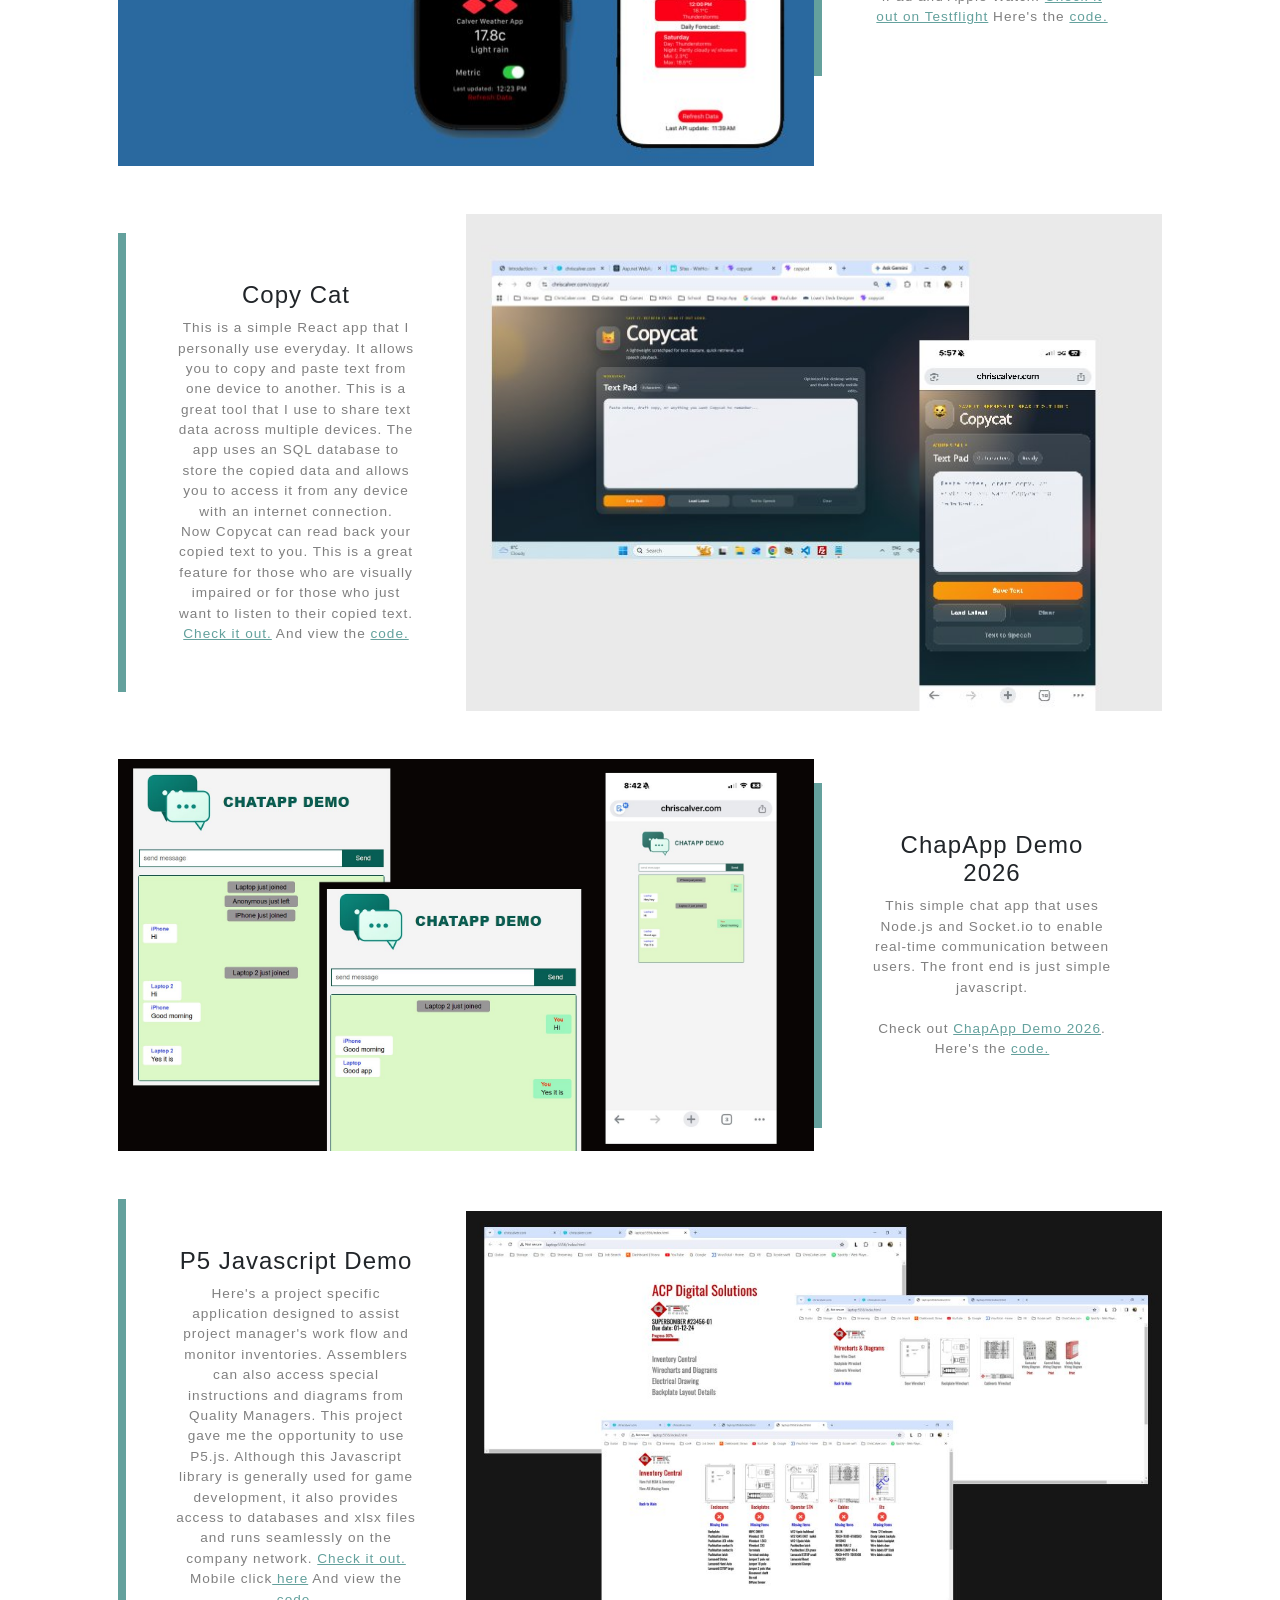
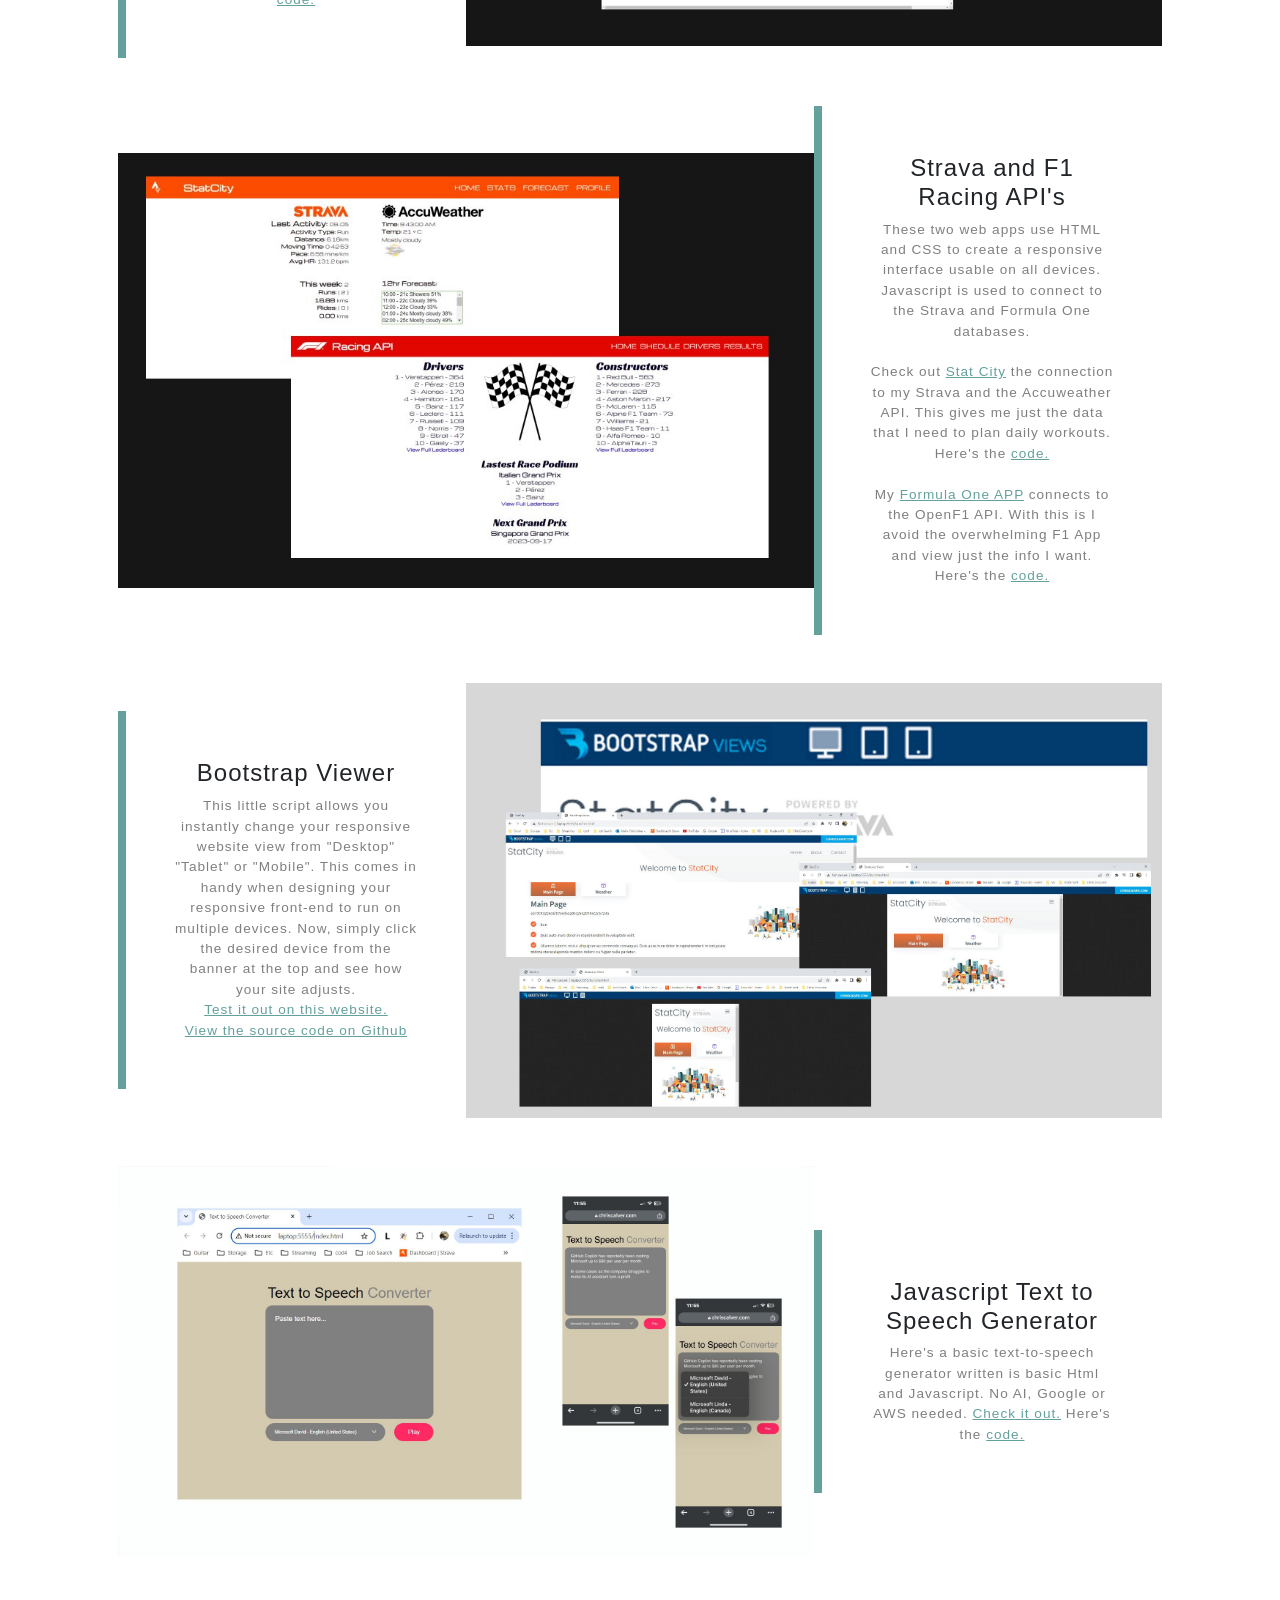
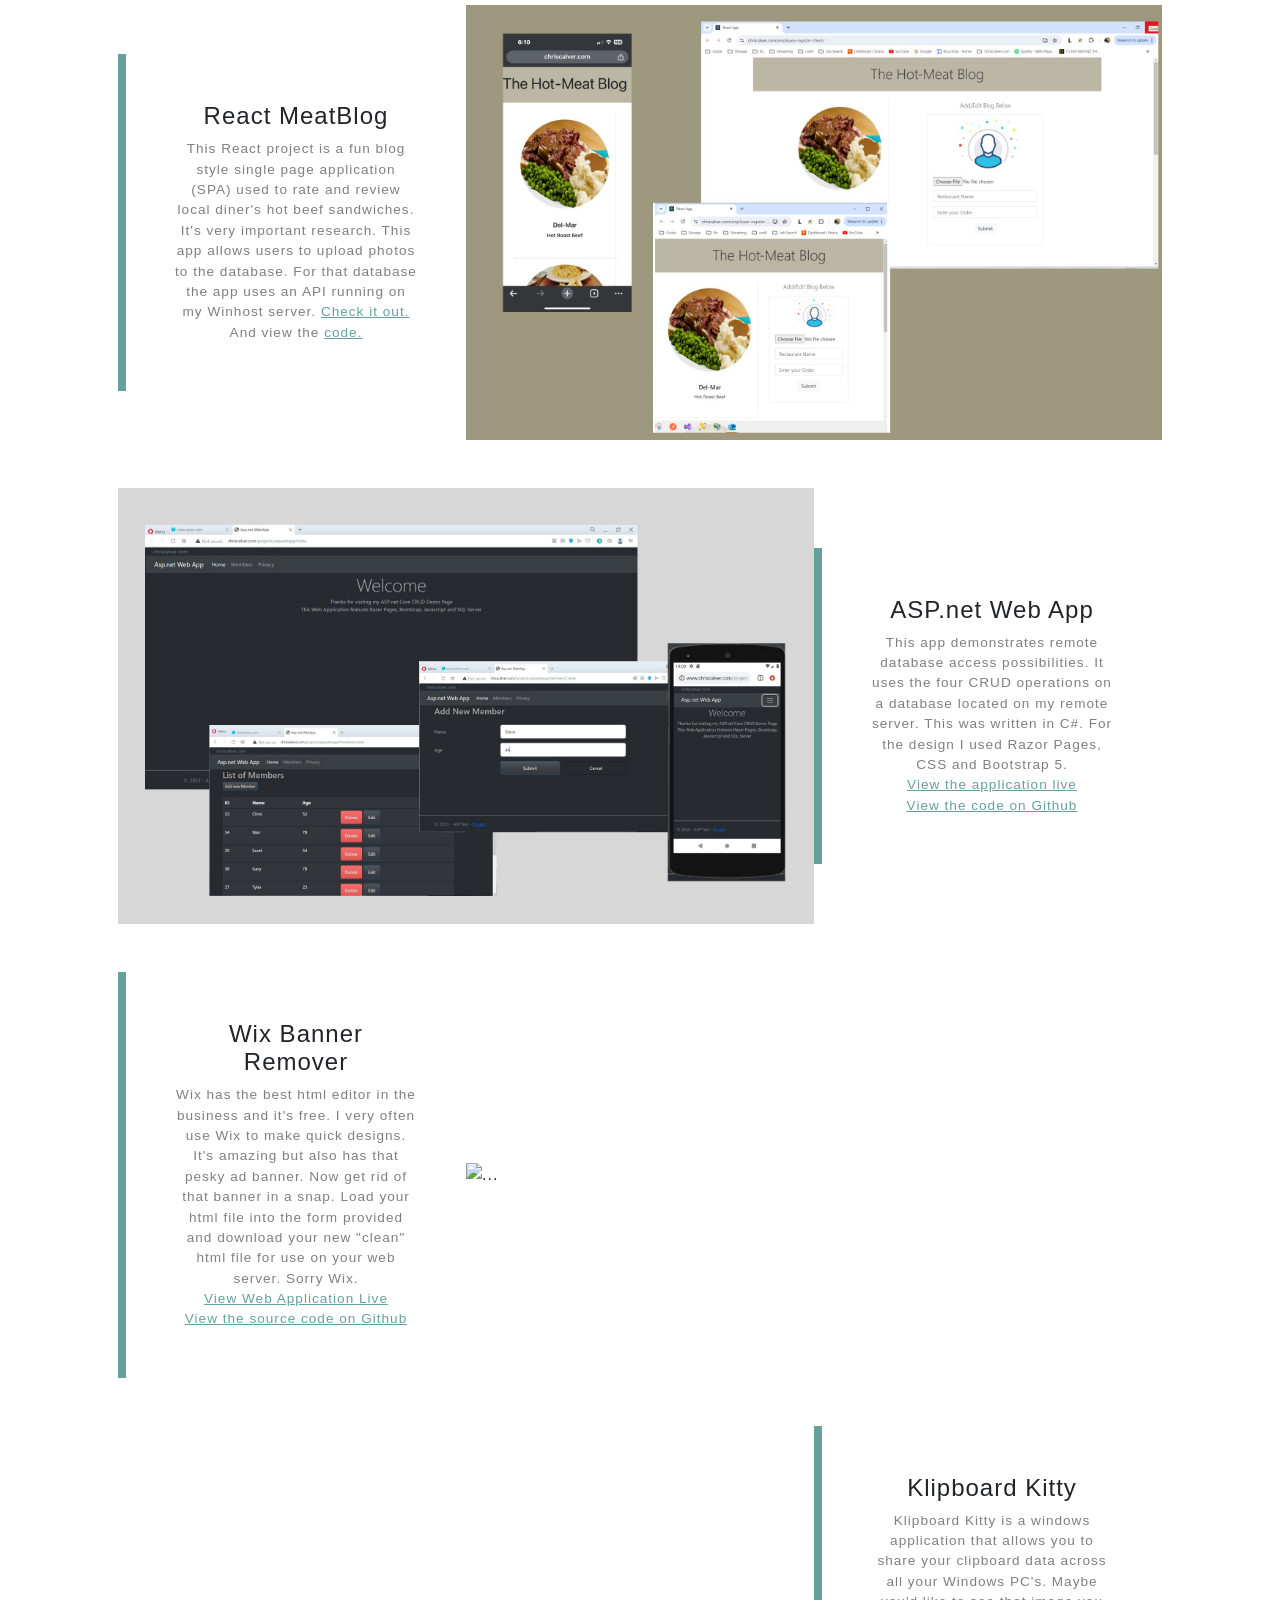
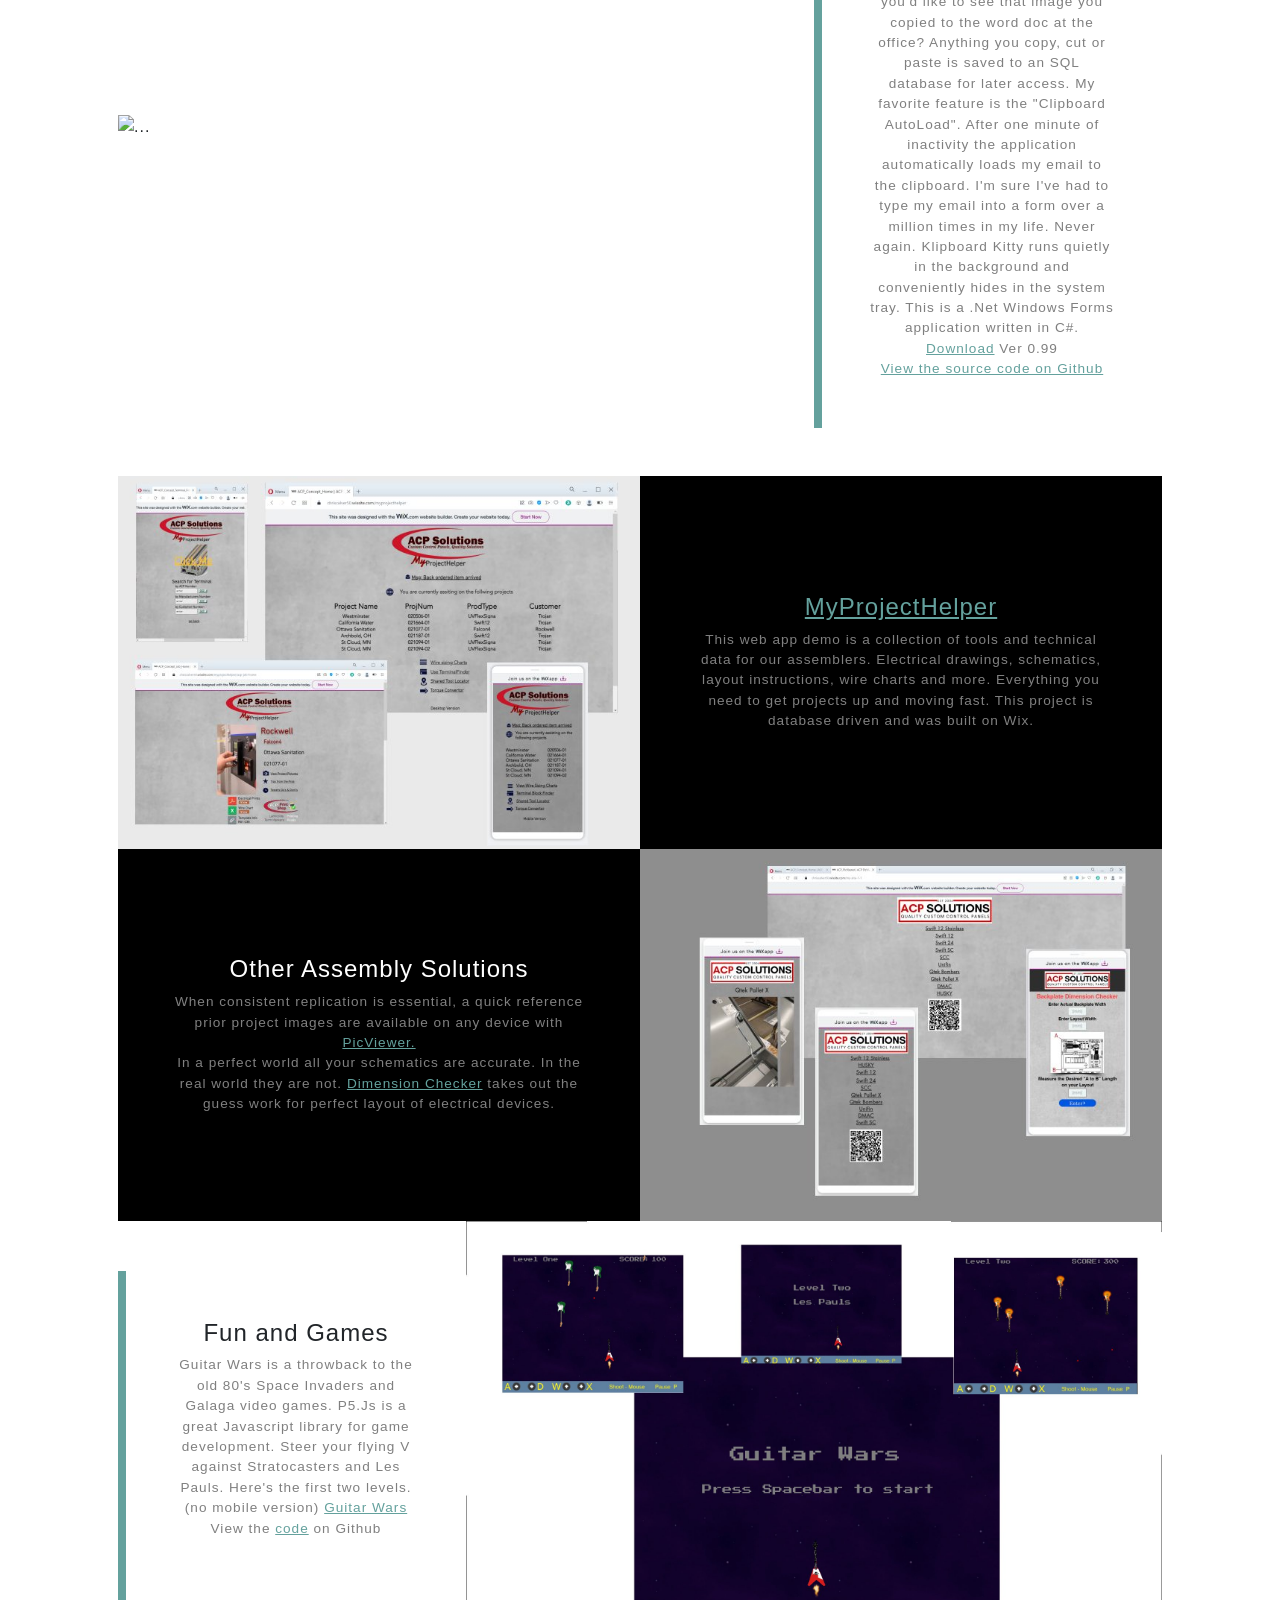
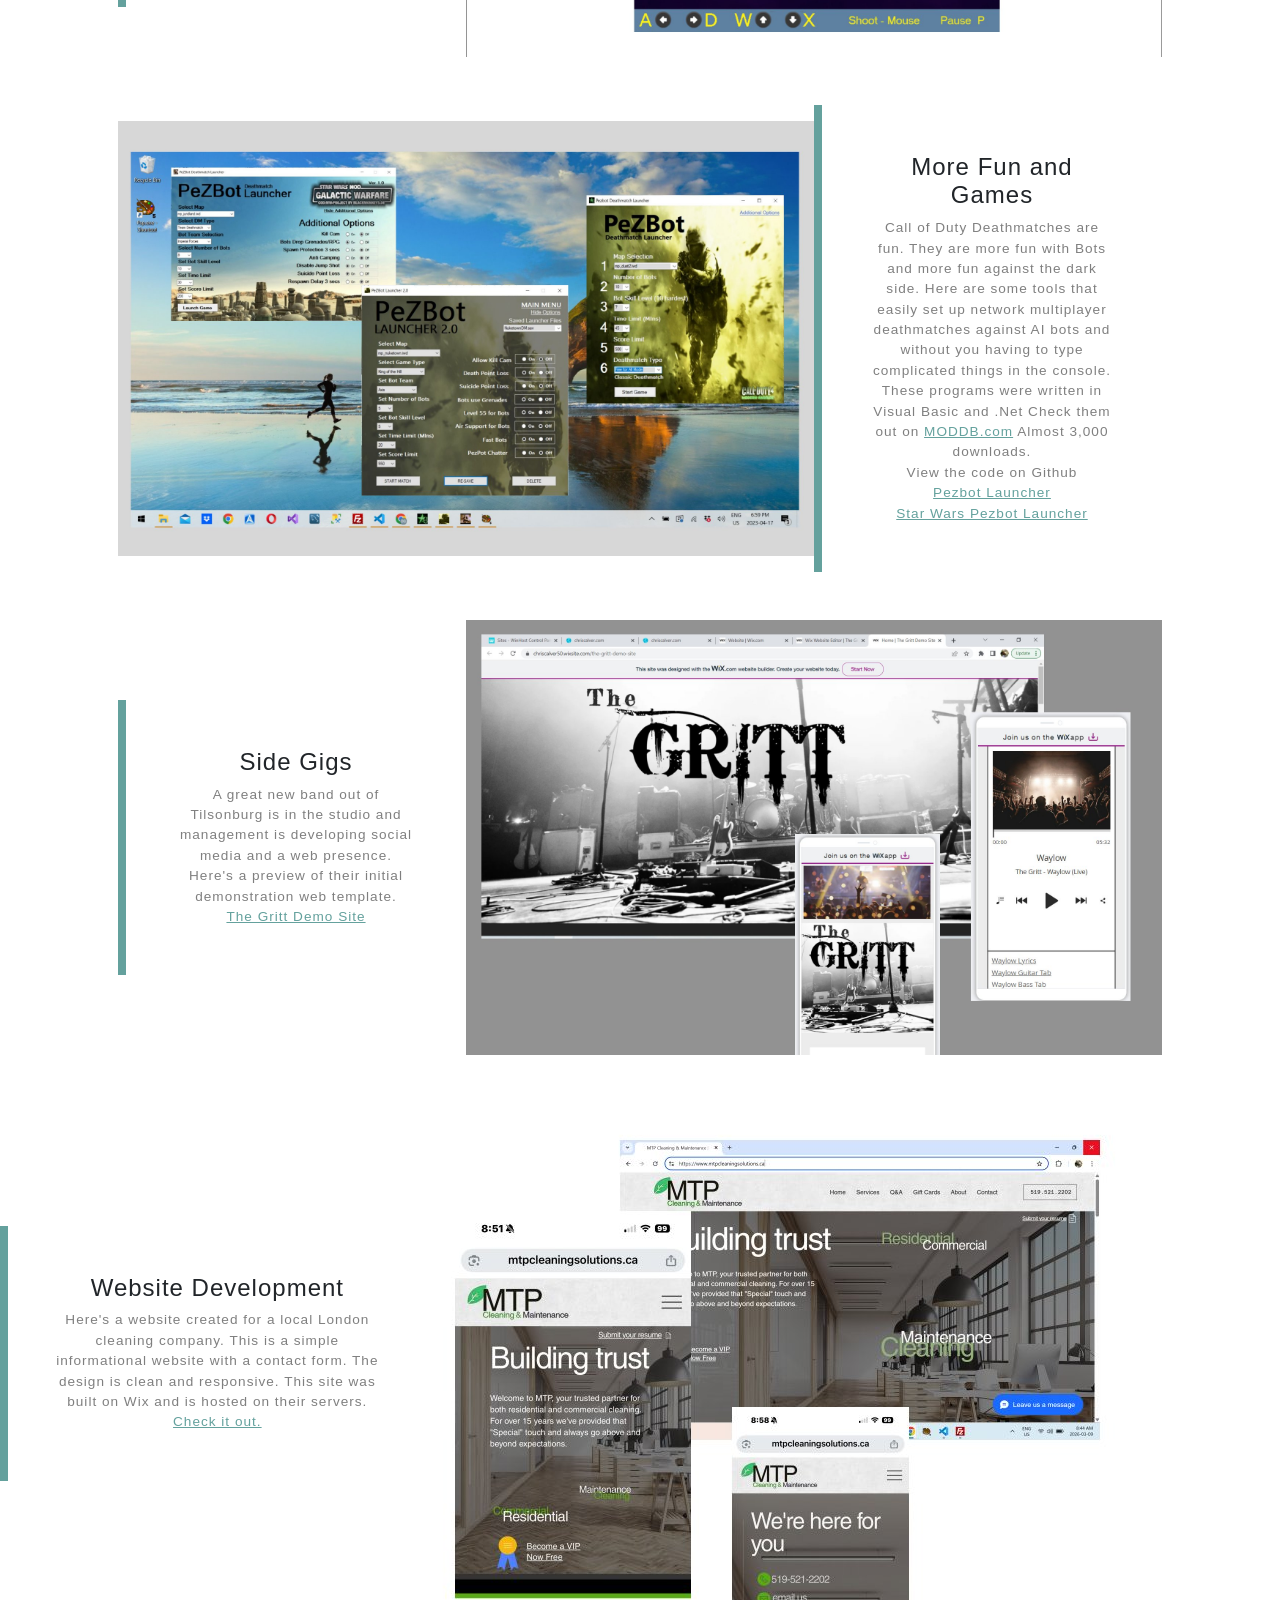
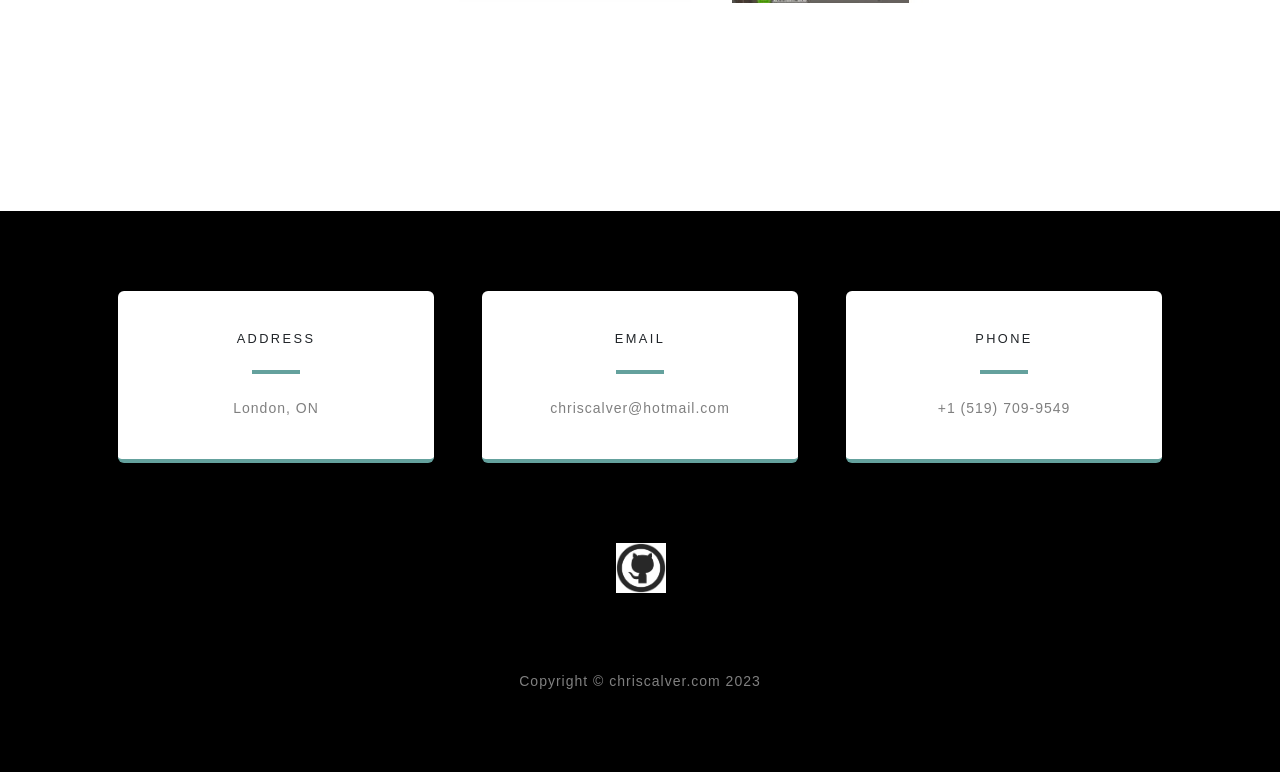
==== commit 97c37e0e: "etc" ====
--- a/index.html
+++ b/index.html
@@ -27,7 +27,7 @@
                 <ul class="navbar-nav ms-auto">
                     <li class="nav-item"><a class="nav-link" href="#about">Latest Project</a></li>
                     <li class="nav-item"><a class="nav-link" href="#projects">Projects</a></li>
-                    <li class="nav-item"><a class="nav-link" href="/newgary.html">New Gary</a></li>
+                    <!-- <li class="nav-item"><a class="nav-link" href="/newgary.html">New Gary</a></li> -->
                     <li class="nav-item"><a class="nav-link" href="#signup">Contact</a></li>
 
                 </ul>
@@ -257,9 +257,8 @@
                         </p>
                         <p class="text-black-50 mb-0">
                             My <a href="https://www.chriscalver.com/projects/formulaoneapi/test2.html" target="_blank">
-                                Formula One APP</a> connects to the Ergast API. With this is I avoid the overwhelming F1
-                            App and
-                            view just the info I want. Here's the
+                                Formula One APP</a> connects to the OpenF1 API. With this is I avoid the overwhelming F1
+                            App and view just the info I want. Here's the
                             <a href="https://github.com/chriscalver/FormulaOneAPI" target="_blank">code.</a>
                         </p>
 
